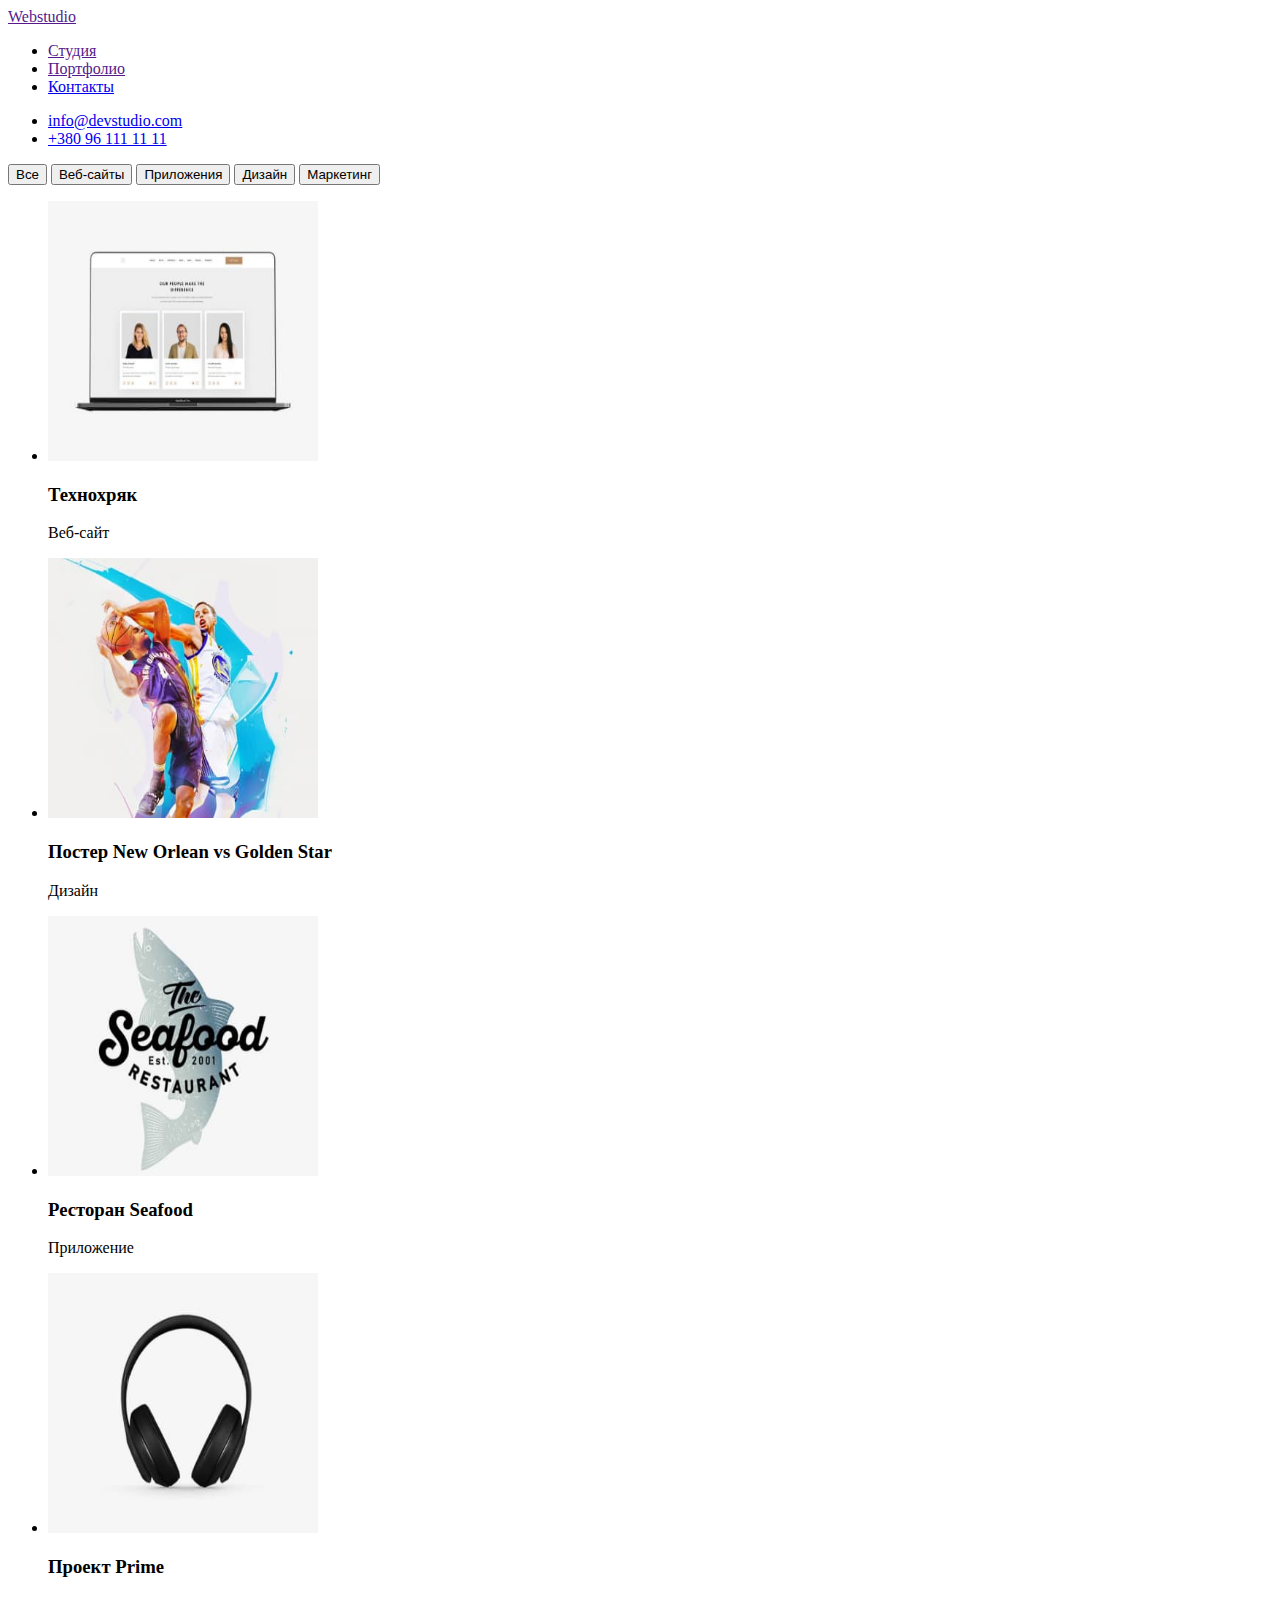
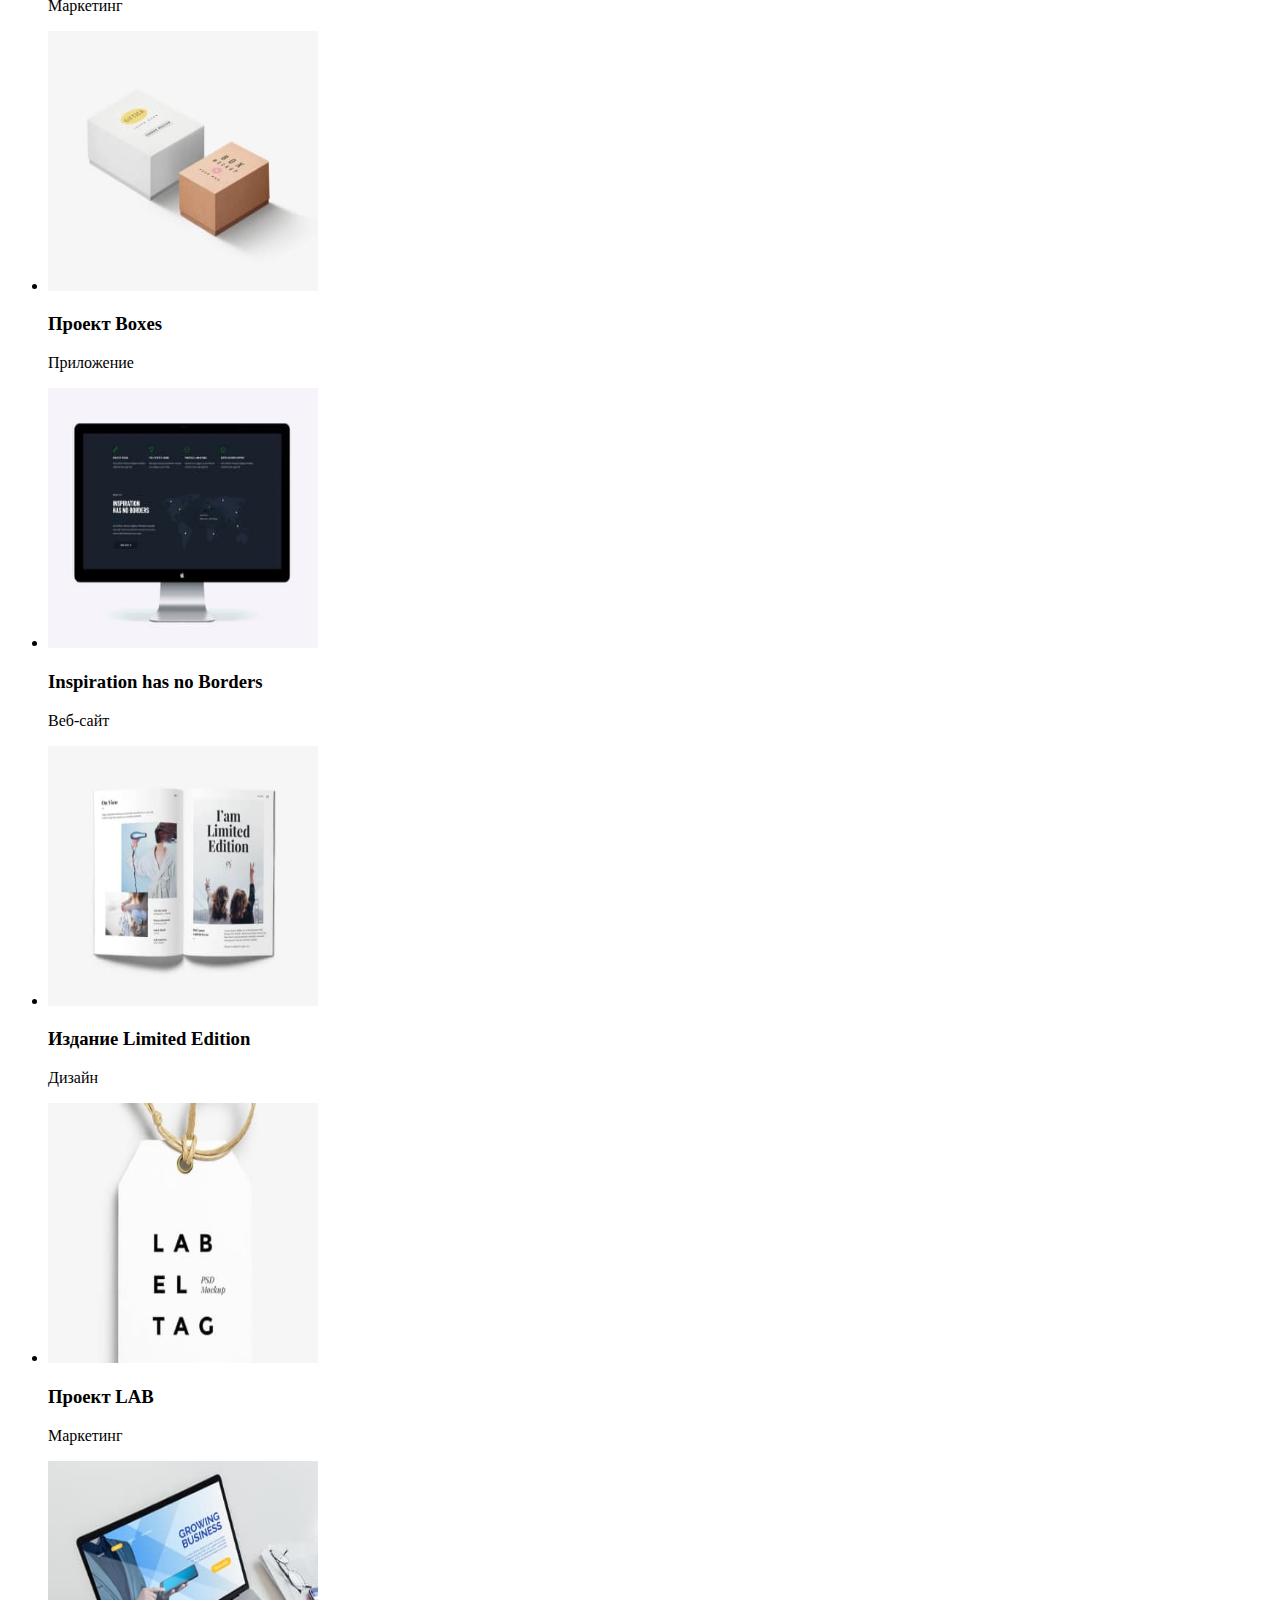
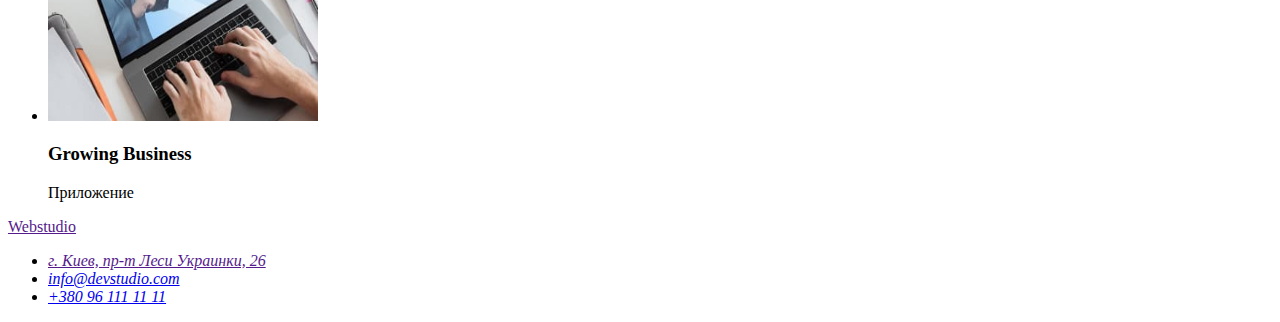
==== portfolio.html @ 8a680e1c "added portfolio sheet and link to it  in index.htmlin" ====
<!DOCTYPE html>
<html lang="ru">

<head>
    <meta charset="UTF-8">
    <meta http-equiv="X-UA-Compatible" content="IE=edge">
    <meta name="viewport" content="width=device-width, initial-scale=1.0">
    <title>goit-markup-hw-02</title>
</head>

<body>
    <header>
        <nav>
            <a href="">Webstudio</a>
            <ul>
            <li><a href="">Студия</a></li>
            <li><a href="">Портфолио</a></li>
            <li><a href="#contacts">Контакты</a></li>
        </ul>
        </nav>
        <ul>
        <li><a href="mailto:info@devstudio.com">info@devstudio.com</a></li>
        <li><a href="tel:+380961111111">+380 96 111 11 11</a></li>
        </ul>
    </header>
    <main>
        <!--main-buttons-->
            <button type="button">Все</button>
            <button type="button">Веб-сайты</button>
            <button type="button">Приложения</button>
            <button type="button">Дизайн</button>
            <button type="button">Маркетинг</button>
            <section>
            <ul>
                <li>
                <img width="270" height="260" src="./images/tehnocrack.jpg" alt="Product Designer">
                <h3>Технохряк</h3>
                <p>Веб-сайт</p>
                </li>
                <li>
                <img width="270" height="260" src="./images/New-Orlean-vs-Golden-Star.jpg" alt="Frontend Developer">
                <h3>Постер New Orlean vs Golden Star</h3>
                <p>Дизайн</p>
                </li>
                <li>
                <img width="270" height="260" src="./images/restaurant-seafood.jpg" alt="Marketing worker">
                <h3>Ресторан Seafood</h3>
                <p>Приложение</p>
                </li>
                <li>
                <img width="270" height="260" src="./images/project-prime.jpg" alt="UI Designer worker">
                <h3>Проект Prime</h3>
                <p>Маркетинг</p>
                </li>
                <li>
                    <img width="270" height="260" src="./images/project-boxes.jpg" alt="UI Designer worker">
                    <h3>Проект Boxes</h3>
                    <p>Приложение</p>
                </li>
                <li>
                    <img width="270" height="260" src="./images/inspirations-has-no-borders.jpg" alt="UI Designer worker">
                    <h3>Inspiration has no Borders</h3>
                    <p>Веб-сайт</p>
                    </li>
                    <li>
                        <img width="270" height="260" src="./images/limited-edition.jpg" alt="UI Designer worker">
                        <h3>Издание Limited Edition</h3>
                        <p>Дизайн</p>
                    </li>
                    <li>
                        <img width="270" height="260" src="./images/project-lab.jpg" alt="UI Designer worker">
                        <h3>Проект LAB</h3>
                        <p>Маркетинг</p>
                    </li>
                    <li>
                        <img width="270" height="260" src="./images/growing-business.jpg" alt="UI Designer worker">
                        <h3>Growing Business</h3>
                        <p>Приложение</p>
                    </li>
            </ul>
        </section>
    </main>
    <footer>
        <a href="">Webstudio</a>
        <address>
        <ul>
            <li><a href="">г. Киев, пр-т Леси Украинки, 26</a></li>
            <li><a href="mailto:info@devstudio.com">info@devstudio.com</a></li>
            <li><a href="tel:+380961111111">+380 96 111 11 11</a></li>
        </ul>
    </address>
    </footer>
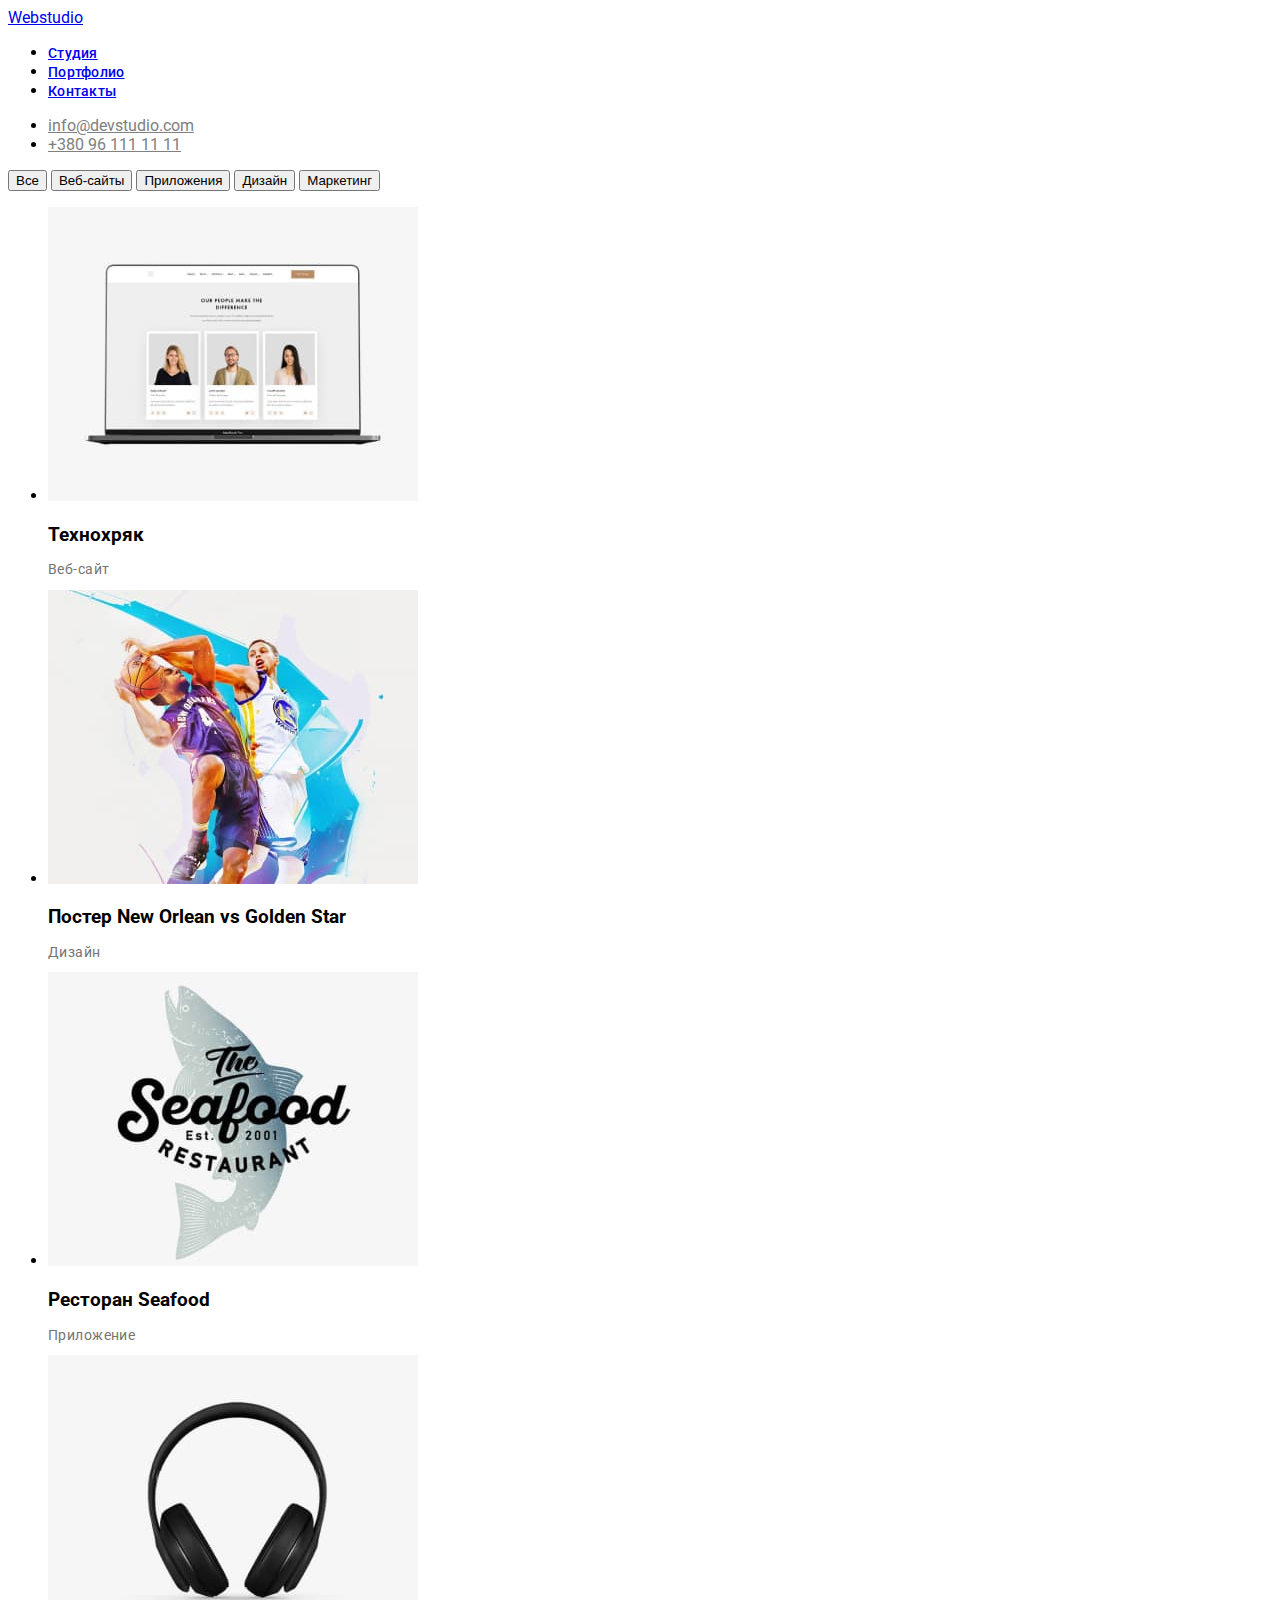
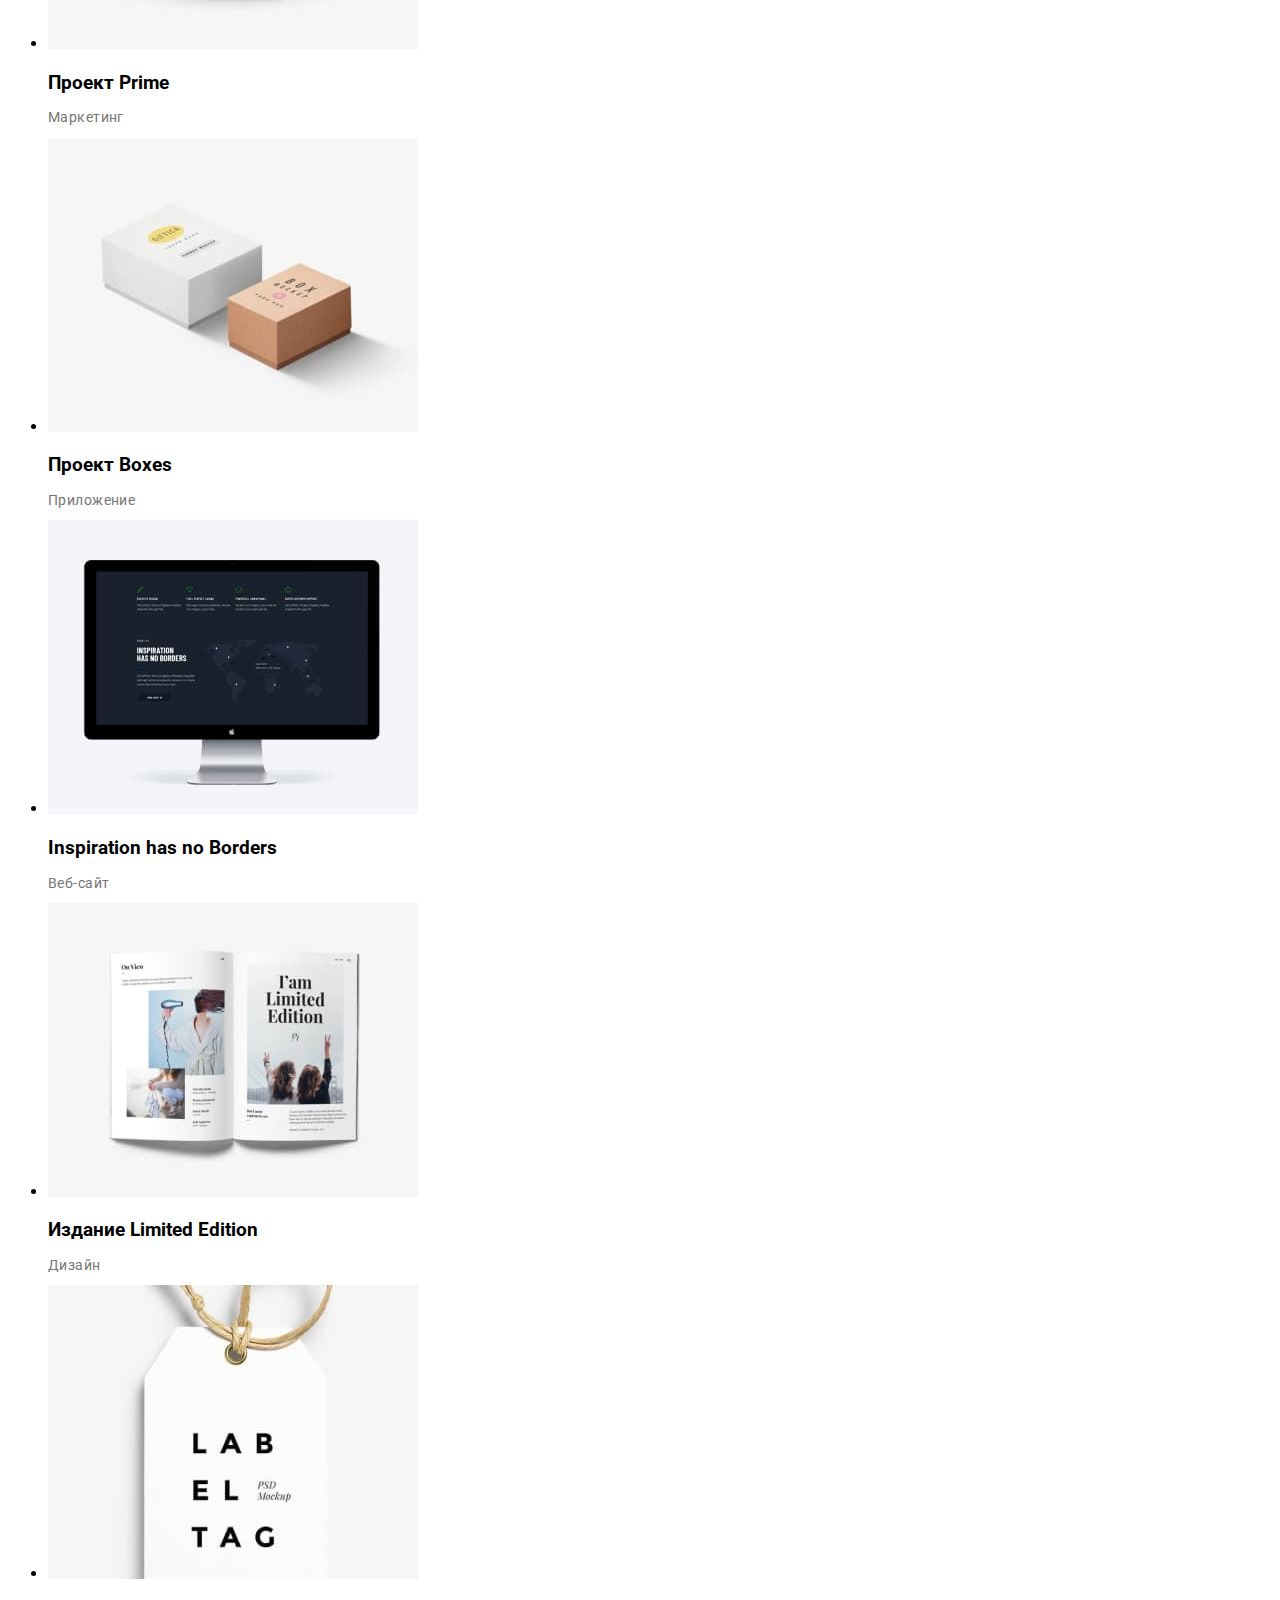
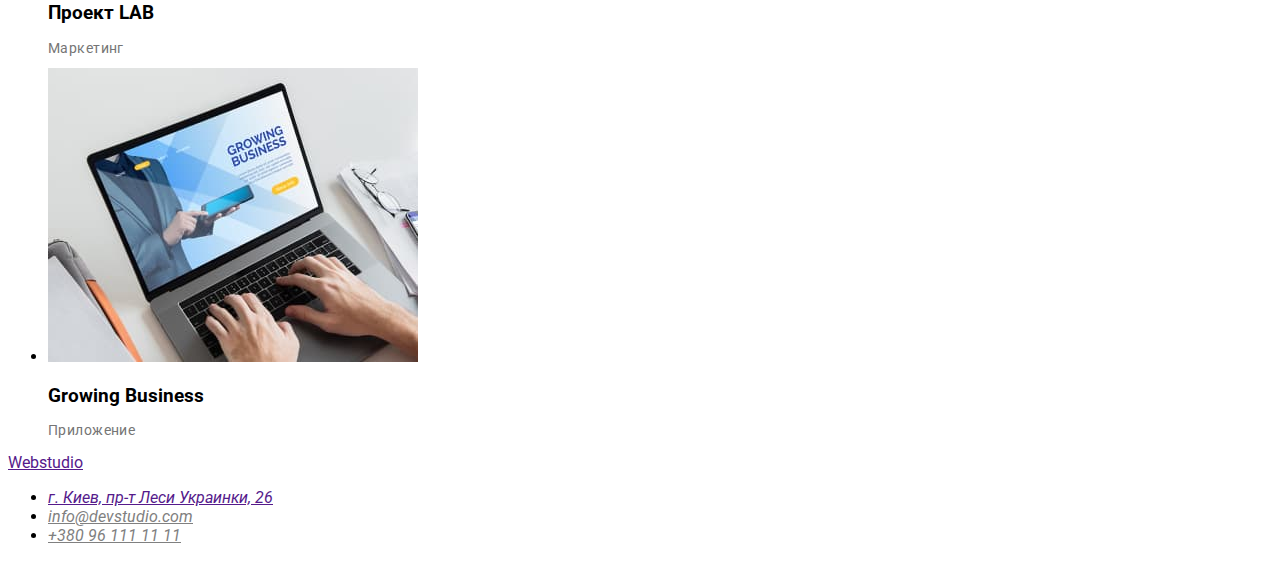
==== commit 59d53fe1: "Finished work" ====
--- a/portfolio.html
+++ b/portfolio.html
@@ -6,74 +6,78 @@
     <meta http-equiv="X-UA-Compatible" content="IE=edge">
     <meta name="viewport" content="width=device-width, initial-scale=1.0">
     <title>goit-markup-hw-02</title>
+    <link rel="stylesheet" href="./css/styles.css">
+    <link rel="preconnect" href="https://fonts.googleapis.com">
+    <link rel="preconnect" href="https://fonts.gstatic.com" crossorigin>
+    <link href="https://fonts.googleapis.com/css2?family=Raleway:wght@700&family=Roboto:wght@400;500;700;900&display=swap" rel="stylesheet">
 </head>
 
 <body>
-    <header>
-        <nav>
-            <a href="">Webstudio</a>
+    <header class="header">
+        <nav class="menu-nav">
+            <a href="index.html" class="buttons-links" >Webstudio</a>
             <ul>
-            <li><a href="">Студия</a></li>
-            <li><a href="">Портфолио</a></li>
-            <li><a href="#contacts">Контакты</a></li>
-        </ul>
+            <li ><a href="index.html" class="buttons-links head-buttons"   >Студия</a></li>
+            <li ><a href="portfolio.html" class="buttons-links head-buttons" >Портфолио</a></li>
+            <li ><a href="#contacts" class="buttons-links head-buttons" >Контакты</a></li>
+            </ul>
         </nav>
         <ul>
-        <li><a href="mailto:info@devstudio.com">info@devstudio.com</a></li>
-        <li><a href="tel:+380961111111">+380 96 111 11 11</a></li>
+        <li><a href="mailto:info@devstudio.com" class="buttons-links contacts" >info@devstudio.com</a></li>
+        <li><a href="tel:+380961111111" class="buttons-links contacts">+380 96 111 11 11</a></li>
         </ul>
     </header>
     <main>
         <!--main-buttons-->
-            <button type="button">Все</button>
-            <button type="button">Веб-сайты</button>
-            <button type="button">Приложения</button>
-            <button type="button">Дизайн</button>
-            <button type="button">Маркетинг</button>
+            <button type="button" class="buttons-links">Все</button>
+            <button type="button" class="buttons-links">Веб-сайты</button>
+            <button type="button" class="buttons-links">Приложения</button>
+            <button type="button" class="buttons-links">Дизайн</button>
+            <button type="button" class="buttons-links">Маркетинг</button>
             <section>
             <ul>
                 <li>
-                <img width="270" height="260" src="./images/tehnocrack.jpg" alt="Product Designer">
+                <img width="370" height="294" src="./images/tehnocrack.jpg" alt="Product Designer">
                 <h3>Технохряк</h3>
                 <p>Веб-сайт</p>
                 </li>
                 <li>
-                <img width="270" height="260" src="./images/New-Orlean-vs-Golden-Star.jpg" alt="Frontend Developer">
+                <img width="370" height="294" src="./images/New-Orlean-vs-Golden-Star.jpg" alt="Frontend Developer">
                 <h3>Постер New Orlean vs Golden Star</h3>
                 <p>Дизайн</p>
                 </li>
                 <li>
-                <img width="270" height="260" src="./images/restaurant-seafood.jpg" alt="Marketing worker">
+                <img width="370" height="294" src="./images/restaurant-seafood.jpg" alt="Marketing worker">
                 <h3>Ресторан Seafood</h3>
                 <p>Приложение</p>
                 </li>
                 <li>
-                <img width="270" height="260" src="./images/project-prime.jpg" alt="UI Designer worker">
+                <img width="370" height="294" src="./images/project-prime.jpg" alt="UI Designer worker">
                 <h3>Проект Prime</h3>
                 <p>Маркетинг</p>
                 </li>
                 <li>
-                    <img width="270" height="260" src="./images/project-boxes.jpg" alt="UI Designer worker">
+                    <img width="370" height="294" src="./images/project-boxes.jpg" alt="UI Designer worker">
                     <h3>Проект Boxes</h3>
                     <p>Приложение</p>
                 </li>
                 <li>
-                    <img width="270" height="260" src="./images/inspirations-has-no-borders.jpg" alt="UI Designer worker">
+                    <img width="370" height="294" src="./images/inspirations-has-no-borders.jpg" alt="UI Designer worker">
                     <h3>Inspiration has no Borders</h3>
                     <p>Веб-сайт</p>
                     </li>
                     <li>
-                        <img width="270" height="260" src="./images/limited-edition.jpg" alt="UI Designer worker">
+                        <img width="370" height="294" src="./images/limited-edition.jpg" alt="UI Designer worker">
                         <h3>Издание Limited Edition</h3>
                         <p>Дизайн</p>
                     </li>
                     <li>
-                        <img width="270" height="260" src="./images/project-lab.jpg" alt="UI Designer worker">
+                        <img width="370" height="294" src="./images/project-lab.jpg" alt="UI Designer worker">
                         <h3>Проект LAB</h3>
                         <p>Маркетинг</p>
                     </li>
                     <li>
-                        <img width="270" height="260" src="./images/growing-business.jpg" alt="UI Designer worker">
+                        <img width="370" height="294" src="./images/growing-business.jpg" alt="UI Designer worker">
                         <h3>Growing Business</h3>
                         <p>Приложение</p>
                     </li>
@@ -81,12 +85,12 @@
         </section>
     </main>
     <footer>
-        <a href="">Webstudio</a>
+        <a href="" class="buttons-links" >Webstudio</a>
         <address>
         <ul>
-            <li><a href="">г. Киев, пр-т Леси Украинки, 26</a></li>
-            <li><a href="mailto:info@devstudio.com">info@devstudio.com</a></li>
-            <li><a href="tel:+380961111111">+380 96 111 11 11</a></li>
+            <li><a href="" class="buttons-links" >г. Киев, пр-т Леси Украинки, 26</a></li>
+            <li><a href="mailto:info@devstudio.com" class="buttons-links contacts" >info@devstudio.com</a></li>
+            <li><a href="tel:+380961111111" class="buttons-links contacts" >+380 96 111 11 11</a></li>
         </ul>
     </address>
     </footer>--- a/css/styles.css
+++ b/css/styles.css
@@ -0,0 +1,52 @@
+body {
+    font-family: 'roboto', 'Raleway', sans-serif;
+    background-color: #fff;
+    color: #000;
+}
+
+.buttons-links:hover,
+.buttons-links:focus{
+    color: #2196F3;
+    cursor: pointer;
+}
+
+.head-buttons {
+    font-weight: 500;
+font-size: 14px;
+line-height: 0.8;
+letter-spacing: 0.02em;
+}
+
+.main-button{
+    background-color: #2F303A;
+}
+
+.affective-business {
+    color: #fff;
+}
+
+.zagolovok {
+    font-weight: 700;
+font-size: 36px;
+line-height: 0.8;
+letter-spacing: 0.03em;
+}
+
+.mini-zagolovok{
+    font-weight: 700;
+font-size: 14px;
+line-height: 0.8;
+letter-spacing: 0.03em;
+}
+
+p {
+    font-weight: 400;
+font-size: 14px;
+line-height: 0.8;
+letter-spacing: 0.03em;
+color: #757575;
+}
+
+.contacts {
+    color: grey;
+}
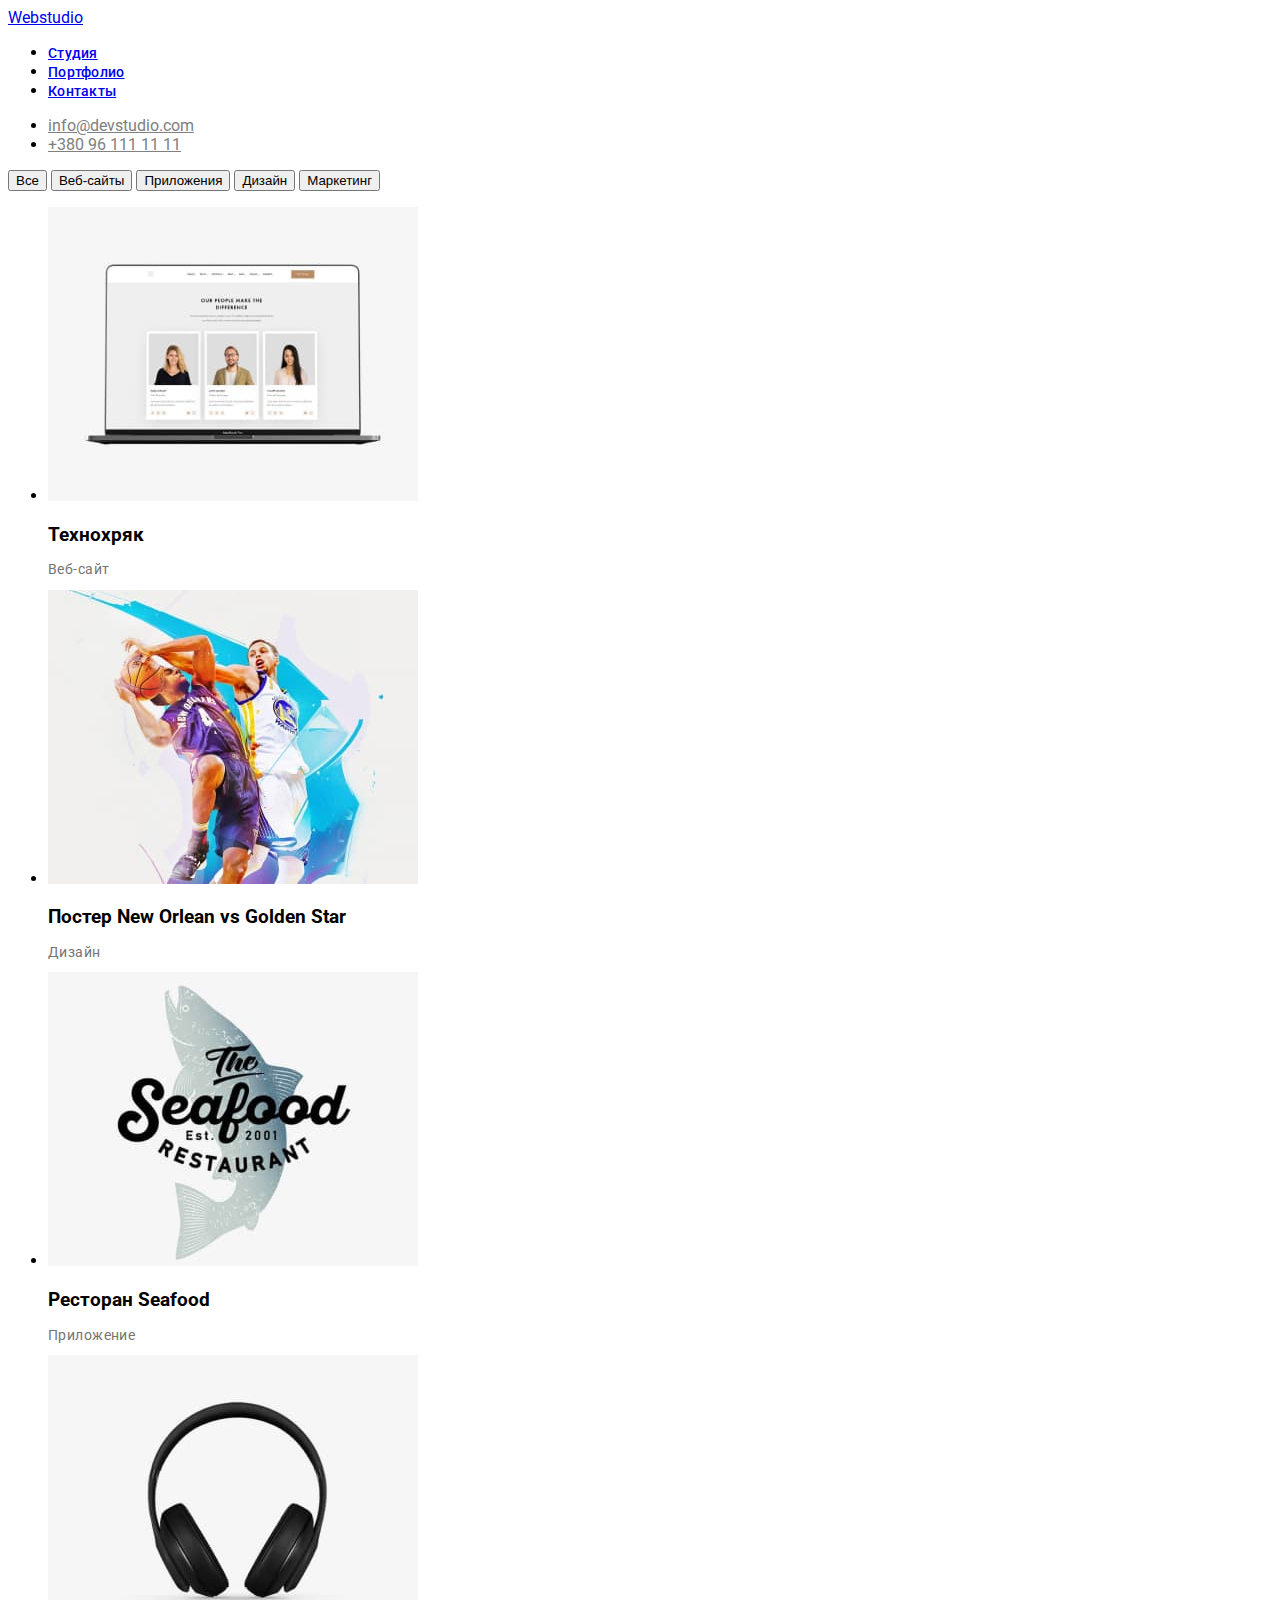
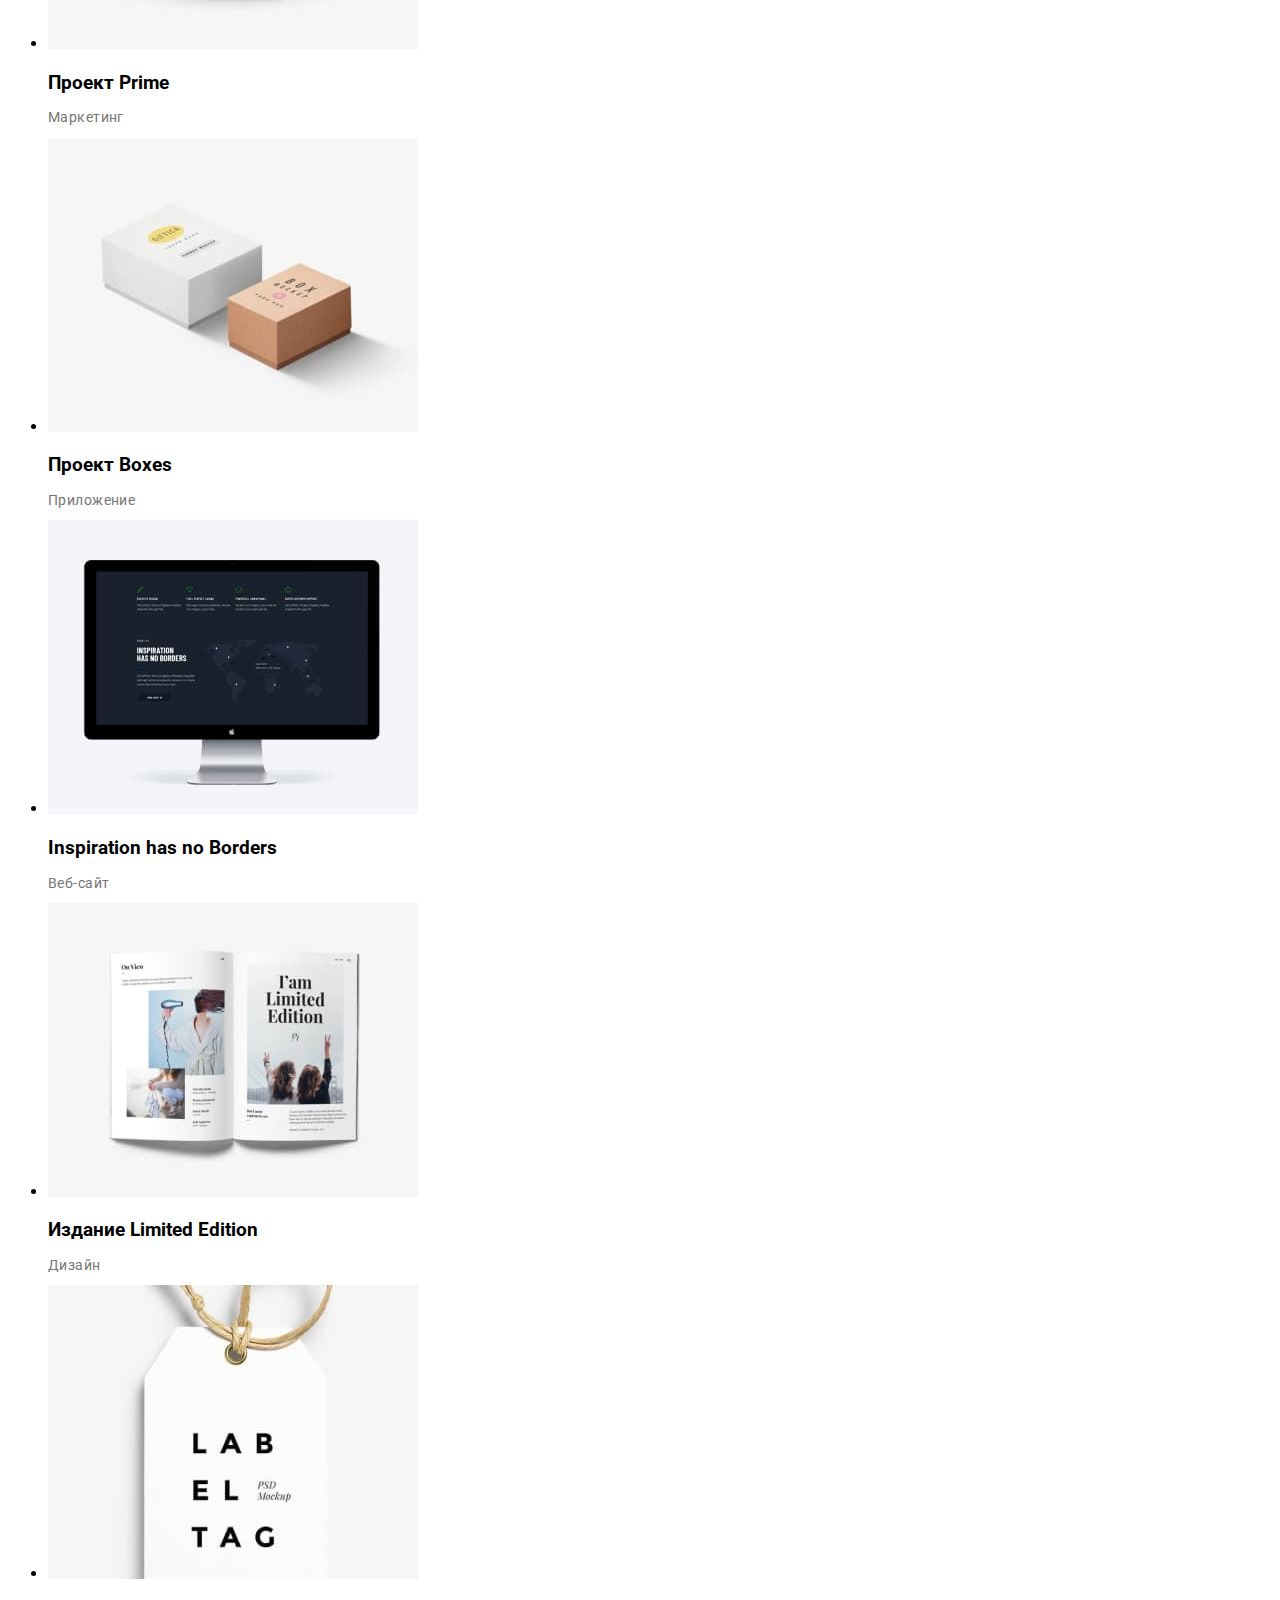
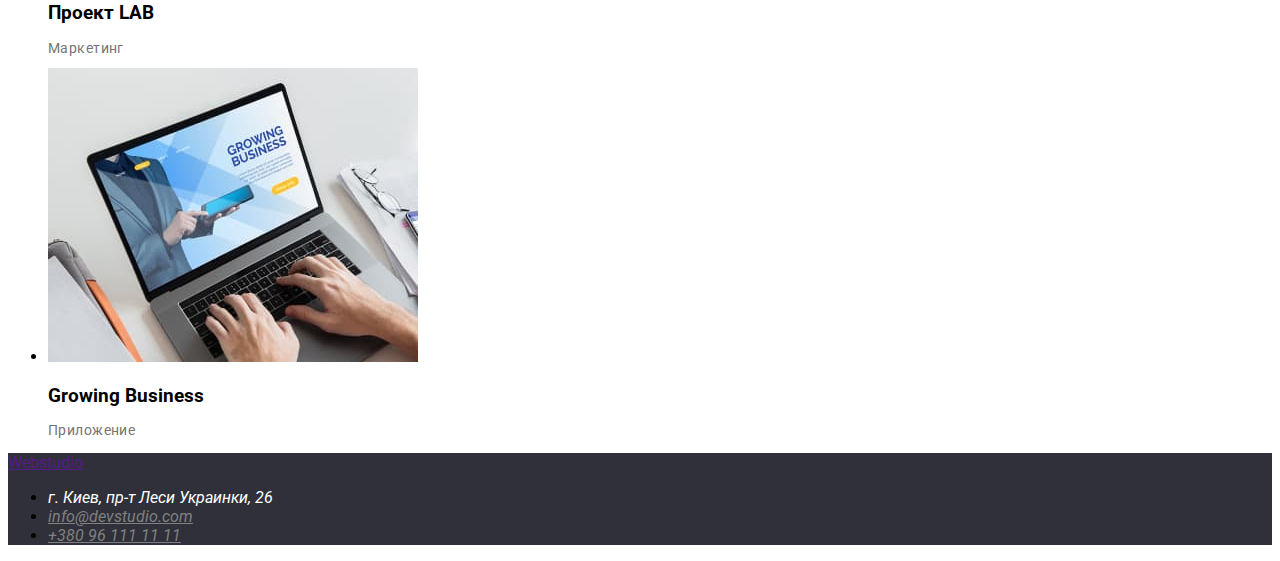
==== commit 0d1c3b72: "Fixes adresses" ====
--- a/portfolio.html
+++ b/portfolio.html
@@ -84,11 +84,11 @@
             </ul>
         </section>
     </main>
-    <footer>
+    <footer class="footer">
         <a href="" class="buttons-links" >Webstudio</a>
         <address>
         <ul>
-            <li><a href="" class="buttons-links" >г. Киев, пр-т Леси Украинки, 26</a></li>
+            <li><address style="color: white"> г. Киев, пр-т Леси Украинки, 26 </address></li>
             <li><a href="mailto:info@devstudio.com" class="buttons-links contacts" >info@devstudio.com</a></li>
             <li><a href="tel:+380961111111" class="buttons-links contacts" >+380 96 111 11 11</a></li>
         </ul>
--- a/css/styles.css
+++ b/css/styles.css
@@ -50,3 +50,7 @@
 .contacts {
     color: grey;
 }
+
+.footer {
+    background-color: #2F303A;
+}
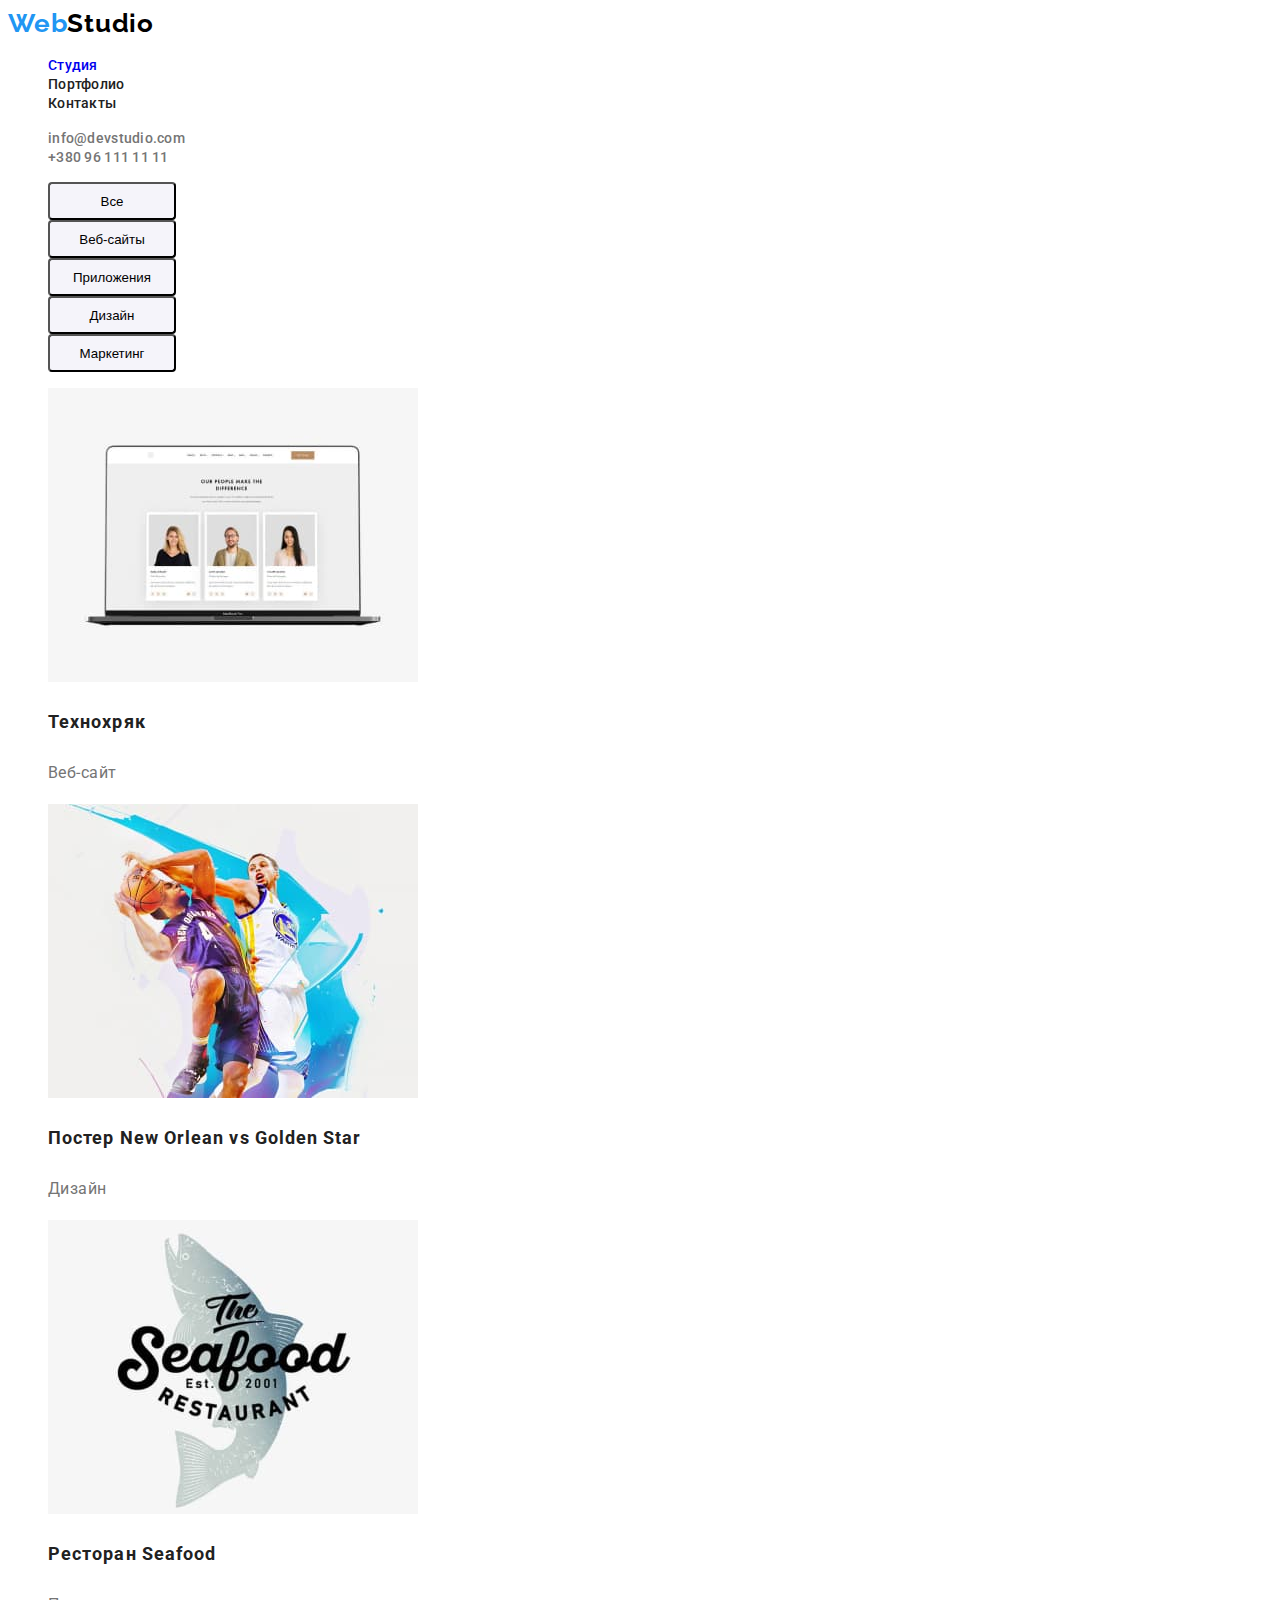
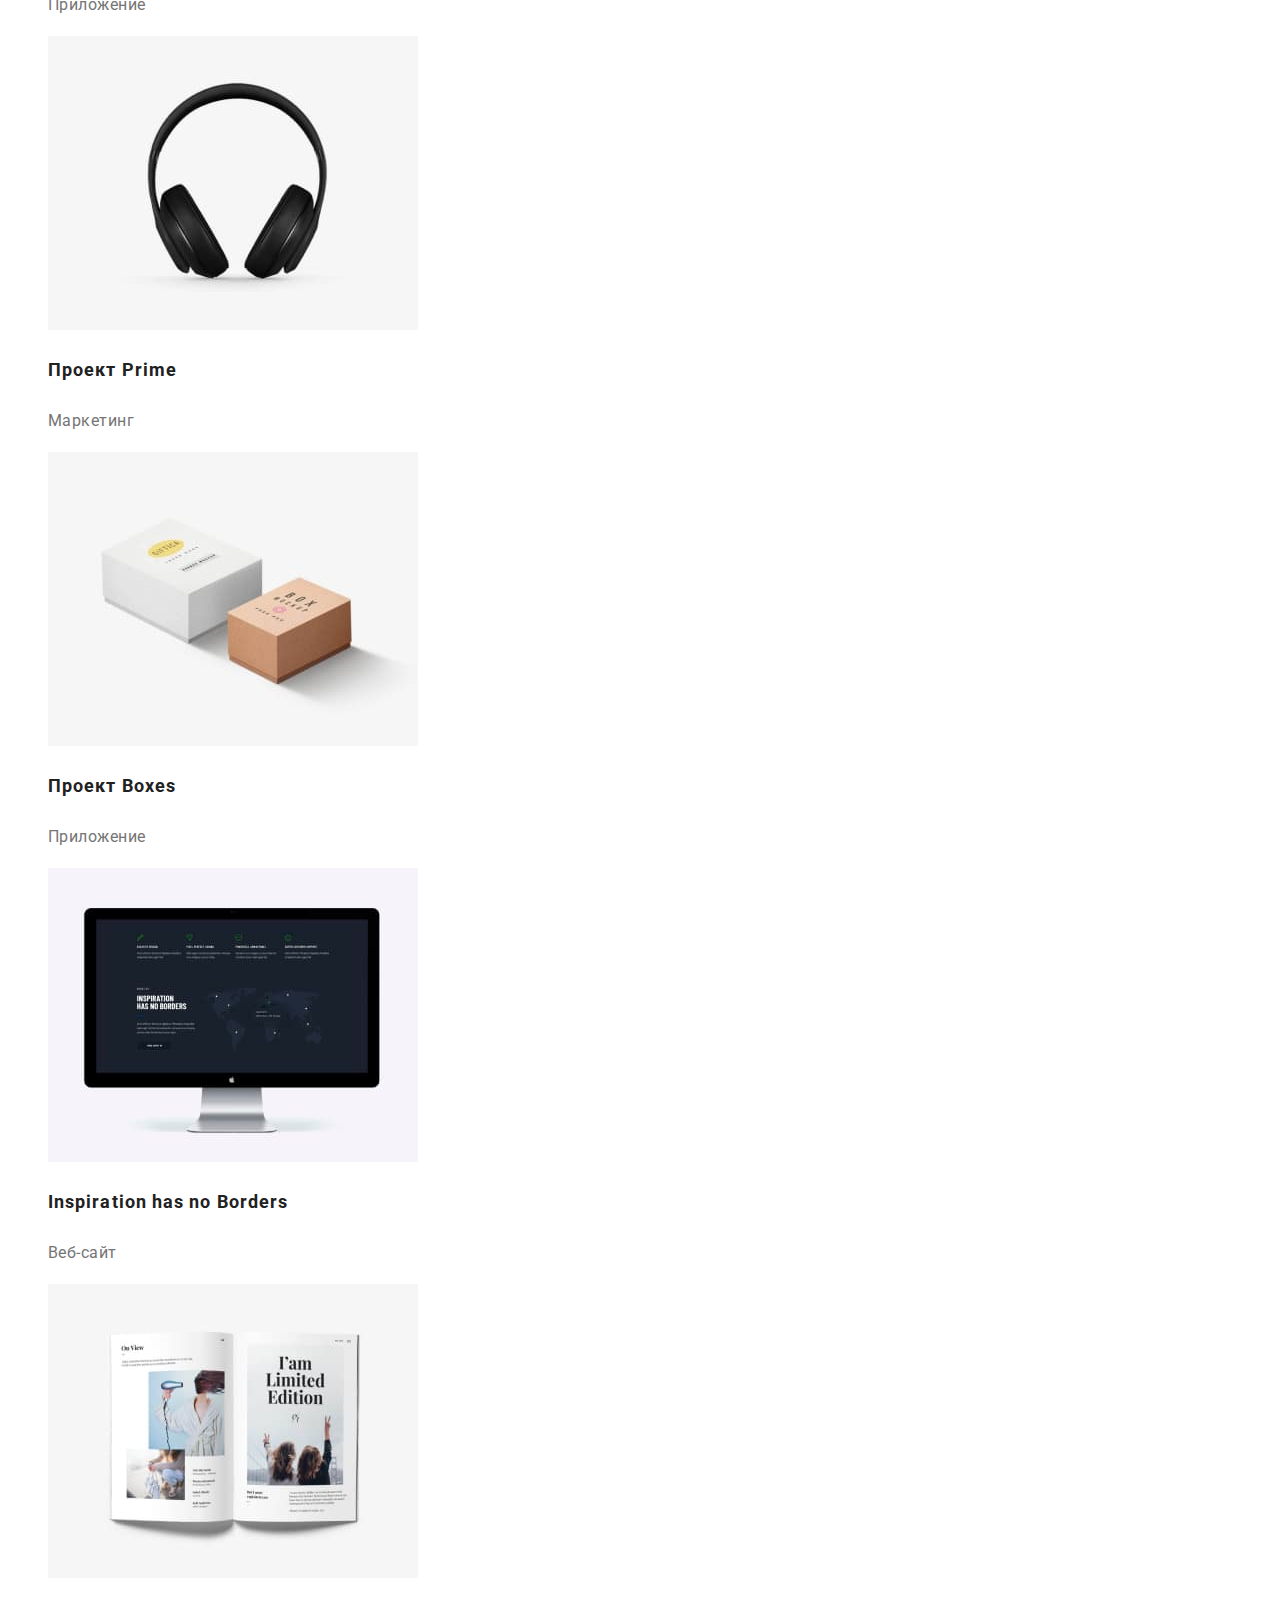
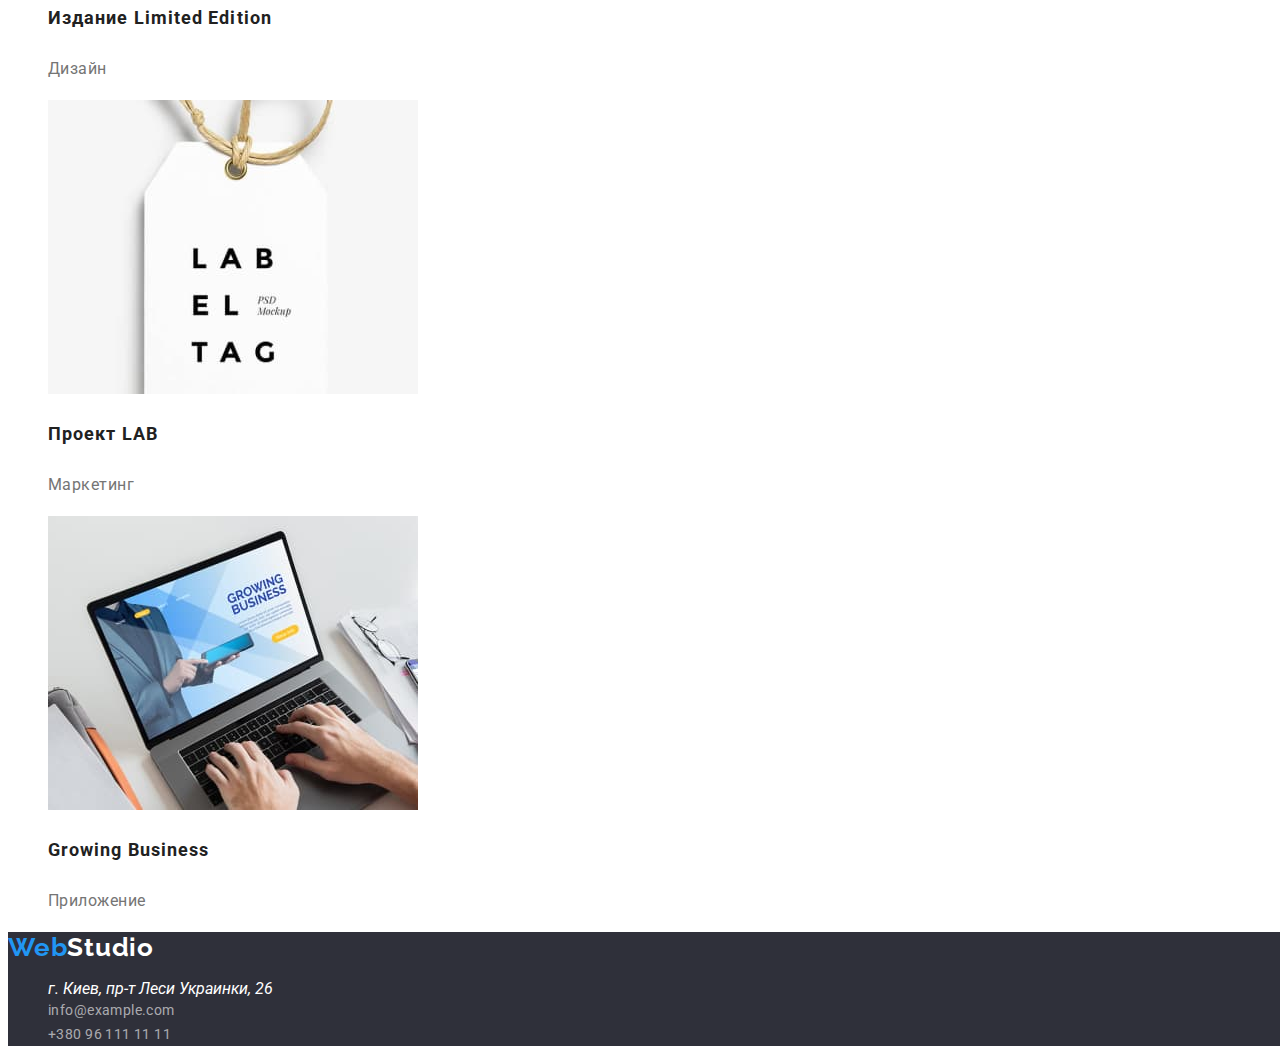
==== commit a67a9cf5: "fix after mentor comments" ====
--- a/portfolio.html
+++ b/portfolio.html
@@ -14,83 +14,88 @@
 
 <body>
     <header class="header">
-        <nav class="menu-nav">
-            <a href="index.html" class="buttons-links" >Webstudio</a>
-            <ul>
-            <li ><a href="index.html" class="buttons-links head-buttons"   >Студия</a></li>
-            <li ><a href="portfolio.html" class="buttons-links head-buttons" >Портфолио</a></li>
-            <li ><a href="#contacts" class="buttons-links head-buttons" >Контакты</a></li>
+        <nav class="nav-menu">
+            <a href="index.html" class="header-logo" >Web<span class="logo-studio">Studio</span></a>
+            <ul class="menu-list">
+            <li ><a href="index.html" class="head-studia buttons-links-top">Студия</a></li>
+            <li ><a href="portfolio.html" class="head-portfolio buttons-links-top">Портфолио</a></li>
+            <li ><a href="#contacts" class="head-contacts buttons-links-top" >Контакты</a></li>
             </ul>
         </nav>
         <ul>
-        <li><a href="mailto:info@devstudio.com" class="buttons-links contacts" >info@devstudio.com</a></li>
-        <li><a href="tel:+380961111111" class="buttons-links contacts">+380 96 111 11 11</a></li>
+        <li><a href="mailto:info@devstudio.com" class="head-mail buttons-links-top" >info@devstudio.com</a></li>
+        <li><a href="tel:+380961111111" class="head-number buttons-links-top">+380 96 111 11 11</a></li>
         </ul>
     </header>
     <main>
         <!--main-buttons-->
-            <button type="button" class="buttons-links">Все</button>
-            <button type="button" class="buttons-links">Веб-сайты</button>
-            <button type="button" class="buttons-links">Приложения</button>
-            <button type="button" class="buttons-links">Дизайн</button>
-            <button type="button" class="buttons-links">Маркетинг</button>
-            <section>
+        <section>
+        <ul>
+            <li><button type="button" class="buttons-links-portfolio">Все</button></li>
+            <li><button type="button" class="buttons-links-portfolio">Веб-сайты</button></li>
+            <li><button type="button" class="buttons-links-portfolio">Приложения</button></li>
+            <li><button type="button" class="buttons-links-portfolio">Дизайн</button></li>
+            <li><button type="button" class="buttons-links-portfolio">Маркетинг</button></li>
+            </ul>
             <ul>
                 <li>
                 <img width="370" height="294" src="./images/tehnocrack.jpg" alt="Product Designer">
-                <h3>Технохряк</h3>
-                <p>Веб-сайт</p>
+                <h3 class="photo-name">Технохряк</h3>
+                <p class="photo-desc">Веб-сайт</p>
                 </li>
                 <li>
                 <img width="370" height="294" src="./images/New-Orlean-vs-Golden-Star.jpg" alt="Frontend Developer">
-                <h3>Постер New Orlean vs Golden Star</h3>
-                <p>Дизайн</p>
+                <h3 class="photo-name">Постер New Orlean vs Golden Star</h3>
+                <p class="photo-desc">Дизайн</p>
                 </li>
                 <li>
                 <img width="370" height="294" src="./images/restaurant-seafood.jpg" alt="Marketing worker">
-                <h3>Ресторан Seafood</h3>
-                <p>Приложение</p>
+                <h3 class="photo-name">Ресторан Seafood</h3>
+                <p class="photo-desc">Приложение</p>
                 </li>
                 <li>
                 <img width="370" height="294" src="./images/project-prime.jpg" alt="UI Designer worker">
-                <h3>Проект Prime</h3>
-                <p>Маркетинг</p>
+                <h3 class="photo-name">Проект Prime</h3>
+                <p class="photo-desc">Маркетинг</p>
                 </li>
                 <li>
                     <img width="370" height="294" src="./images/project-boxes.jpg" alt="UI Designer worker">
-                    <h3>Проект Boxes</h3>
-                    <p>Приложение</p>
+                    <h3 class="photo-name">Проект Boxes</h3>
+                    <p class="photo-desc">Приложение</p>
                 </li>
                 <li>
                     <img width="370" height="294" src="./images/inspirations-has-no-borders.jpg" alt="UI Designer worker">
-                    <h3>Inspiration has no Borders</h3>
-                    <p>Веб-сайт</p>
+                    <h3 class="photo-name">Inspiration has no Borders</h3>
+                    <p class="photo-desc">Веб-сайт</p>
                     </li>
                     <li>
                         <img width="370" height="294" src="./images/limited-edition.jpg" alt="UI Designer worker">
-                        <h3>Издание Limited Edition</h3>
-                        <p>Дизайн</p>
+                        <h3 class="photo-name">Издание Limited Edition</h3>
+                        <p class="photo-desc">Дизайн</p>
                     </li>
                     <li>
                         <img width="370" height="294" src="./images/project-lab.jpg" alt="UI Designer worker">
-                        <h3>Проект LAB</h3>
-                        <p>Маркетинг</p>
+                        <h3 class="photo-name">Проект LAB</h3>
+                        <p class="photo-desc">Маркетинг</p>
                     </li>
                     <li>
                         <img width="370" height="294" src="./images/growing-business.jpg" alt="UI Designer worker">
-                        <h3>Growing Business</h3>
-                        <p>Приложение</p>
+                        <h3 class="photo-name">Growing Business</h3>
+                        <p class="photo-desc">Приложение</p>
                     </li>
             </ul>
         </section>
     </main>
     <footer class="footer">
-        <a href="" class="buttons-links" >Webstudio</a>
+        <a href="index.html" class="header-logo" >Web<span class="logo-studio-footer">Studio</span></a>
         <address>
         <ul>
-            <li><address style="color: white"> г. Киев, пр-т Леси Украинки, 26 </address></li>
-            <li><a href="mailto:info@devstudio.com" class="buttons-links contacts" >info@devstudio.com</a></li>
-            <li><a href="tel:+380961111111" class="buttons-links contacts" >+380 96 111 11 11</a></li>
+            <li> <a href="/" class="adress"> г. Киев, пр-т Леси Украинки, 26 </a></li>
+            <li><a href="mailto:info@example.com" class="buttons-links-footer" >info@example.com</a></li>
+            <li><a href="tel:+380961111111" class="buttons-links-footer" >+380 96 111 11 11</a></li>
         </ul>
     </address>
-    </footer>+    </footer>
+</body>
+
+</html>--- a/css/styles.css
+++ b/css/styles.css
@@ -1,56 +1,273 @@
 body {
     font-family: 'roboto', 'Raleway', sans-serif;
-    background-color: #fff;
-    color: #000;
-}
-
-.buttons-links:hover,
-.buttons-links:focus{
+    position: relative;
+    width: 1600px;
+    height: 2349px;
+    background: #FFFFFF;
+}
+
+.header-logo {
+    font-family: 'Raleway';
+font-style: normal;
+font-weight: 700;
+font-size: 26px;
+line-height: 31px;
+letter-spacing: 0.03em;
+color:#2196F3;
+text-decoration: none;
+}
+
+li {
+    list-style-type: none;
+}
+
+a{
+    text-decoration: none;
+}
+
+.buttons-links-top{
+    font-family: 'Roboto';
+    font-style: normal;
+    font-weight: 500;
+    font-size: 14px;
+    line-height: 16px;
+    letter-spacing: 0.02em;
+}
+
+.buttons-links-top:hover,
+.buttons-links-top:focus{
     color: #2196F3;
     cursor: pointer;
 }
 
+.head-studia{
+    width: 49px;
+height: 16px;
+left: 453px;
+top: 32px;
+font-family: 'Roboto';
+font-style: normal;
+font-weight: 500;
+font-size: 14px;
+line-height: 16px;
+letter-spacing: 0.02em;
+}
+
+.head-portfolio{
+    width: 76px;
+    height: 16px;
+    left: 552px;
+    top: 32px;
+    
+    font-family: 'Roboto';
+    font-style: normal;
+    font-weight: 500;
+    font-size: 14px;
+    line-height: 16px;
+    letter-spacing: 0.02em;
+    
+    color: #212121;
+}
+
+.head-contacts{
+    width: 68px;
+    height: 16px;
+    left: 679px;
+    top: 32px;
+    
+    font-family: 'Roboto';
+    font-style: normal;
+    font-weight: 500;
+    font-size: 14px;
+    line-height: 16px;
+    letter-spacing: 0.02em;
+    
+    color: #212121;
+}
+
+.head-mail{
+    color: #757575;
+}
+
+.head-number{
+    color: #757575;
+}
+
 .head-buttons {
-    font-weight: 500;
+    font-family: 'Roboto';
+    font-style: normal;
+    font-weight: 500;
+    font-size: 14px;
+    line-height: 16px;
+    letter-spacing: 0.02em;
+    color: #212121;
+}
+
+.logo-studio {
+    font-weight: 700;
+font-size: 26px;
+line-height: 31px;
+letter-spacing: 0.03em;
+color: #000;
+}
+
+.affective-business{
+    font-family: 'Roboto';
+font-style: normal;
+font-weight: 900;
+font-size: 44px;
+line-height: 60px;
+letter-spacing: 0.06em;
+text-transform: uppercase;
+color: #000;
+}
+
+.order-service{
+width: 200px;
+height: 50px;
+left: 700px;
+top: 430px;
+background: #2196F3;
+box-shadow: 0px 4px 4px rgba(0, 0, 0, 0.15);
+border-radius: 4px;
+}
+
+.order-button{
+    font-family: 'Roboto';
+    font-style: normal;
+    font-weight: 700;
+    font-size: 16px;
+    line-height: 30px;
+    align-items: center;
+    text-align: center;
+    letter-spacing: 0.06em;
+    color: #fff;
+}
+
+.order-button:hover{
+    color: #000;
+    cursor: pointer;    
+}
+
+.people-list{
+    font-family: 'Roboto';
+    font-style: normal;
+    font-weight: 500;
+    font-size: 16px;
+    line-height: 19px;
+    letter-spacing: 0.03em;
+    color: #212121;
+}
+
+.top-desc {
+    font-family: 'Roboto';
+font-style: normal;
+font-weight: 400;
 font-size: 14px;
-line-height: 0.8;
-letter-spacing: 0.02em;
-}
-
-.main-button{
+line-height: 24px;
+letter-spacing: 0.03em;
+color: #757575;
+}
+
+.what-we-do{
+    font-family: 'Roboto';
+font-style: normal;
+font-weight: 700;
+font-size: 36px;
+line-height: 42px;
+letter-spacing: 0.03em;
+color: #212121;
+}
+
+.our-team{
+    font-family: 'Roboto';
+font-style: normal;
+font-weight: 700;
+font-size: 36px;
+line-height: 42px;
+letter-spacing: 0.03em;
+color: #212121;
+}
+
+.people-desc{
+    font-family: 'Roboto';
+font-style: normal;
+font-weight: 400;
+font-size: 16px;
+line-height: 19px;
+letter-spacing: 0.03em;
+color: #757575;
+}
+
+.footer {
     background-color: #2F303A;
 }
 
-.affective-business {
-    color: #fff;
-}
-
-.zagolovok {
-    font-weight: 700;
-font-size: 36px;
-line-height: 0.8;
-letter-spacing: 0.03em;
-}
-
-.mini-zagolovok{
-    font-weight: 700;
-font-size: 14px;
-line-height: 0.8;
-letter-spacing: 0.03em;
-}
-
-p {
-    font-weight: 400;
-font-size: 14px;
-line-height: 0.8;
-letter-spacing: 0.03em;
-color: #757575;
+.adress{
+    color: #FFFFFF;
+}
+
+.adress:hover,
+.adress:focus {
+    color: #2196F3;
+    cursor: pointer;
+}
+
+.logo-studio-footer{
+    color: #fff;  
 }
 
 .contacts {
     color: grey;
 }
 
-.footer {
-    background-color: #2F303A;
-}
+.buttons-links-footer{
+    font-family: 'Roboto';
+font-style: normal;
+font-weight: 400;
+font-size: 14px;
+line-height: 24px;
+letter-spacing: 0.03em;
+color: rgba(255, 255, 255, 0.6);
+}
+
+.buttons-links-footer:hover{
+    color: #2196F3;
+    cursor: pointer;    
+}
+
+/* PORTOFLIO PAGE */
+
+.buttons-links-portfolio{
+    background: #F5F4FA;
+    border-radius: 4px;
+    width: 128px;
+    height: 38px;
+}
+
+.buttons-links-portfolio:hover{
+    background: #2196F3;
+    color: #fff;
+    box-shadow: 0px 3px 1px rgba(0, 0, 0, 0.1), 0px 1px 2px rgba(0, 0, 0, 0.08), 0px 2px 2px rgba(0, 0, 0, 0.12);
+    border-radius: 4px;
+}
+
+.photo-name{
+    font-family: 'Roboto';
+font-style: normal;
+font-weight: 700;
+font-size: 18px;
+line-height: 36px;
+letter-spacing: 0.06em;
+color: #212121;
+}
+
+.photo-desc {
+    font-family: 'Roboto';
+font-style: normal;
+font-weight: 400;
+font-size: 16px;
+line-height: 30px;
+letter-spacing: 0.03em;
+color: #757575;
+}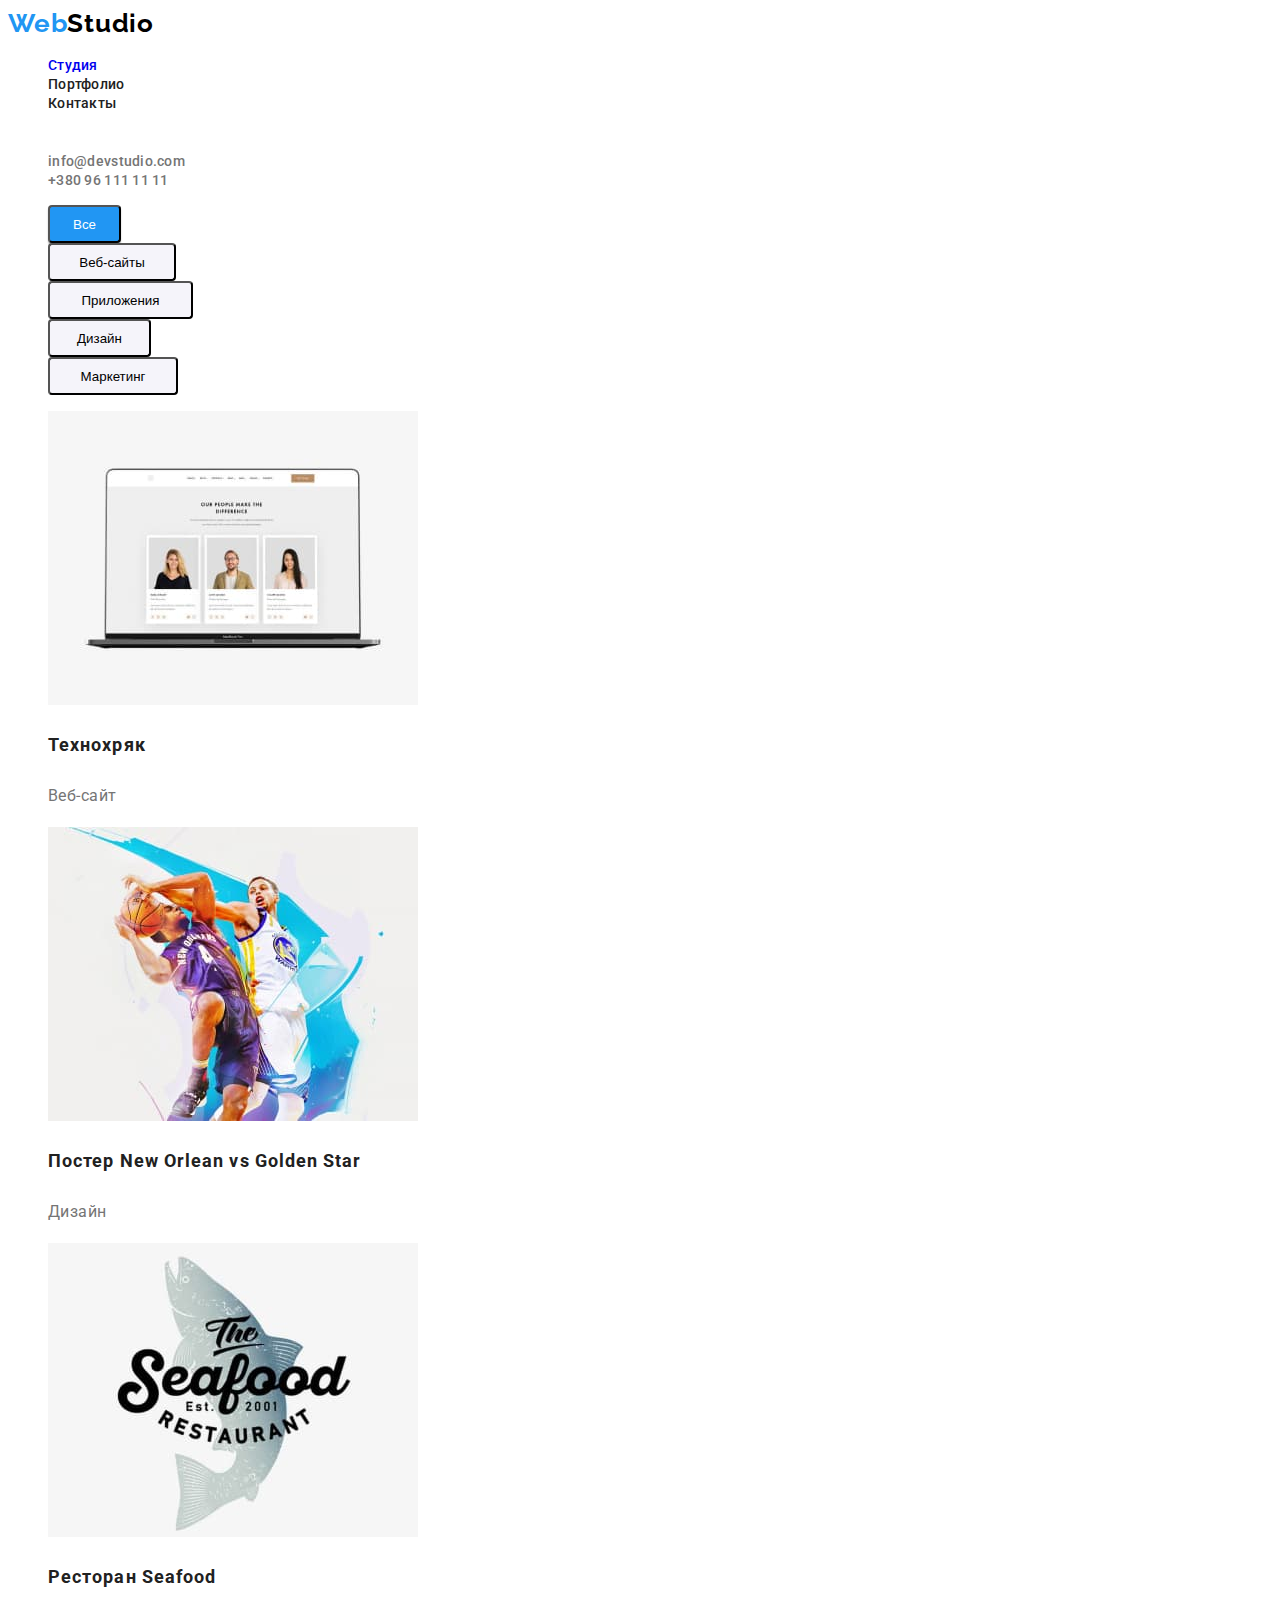
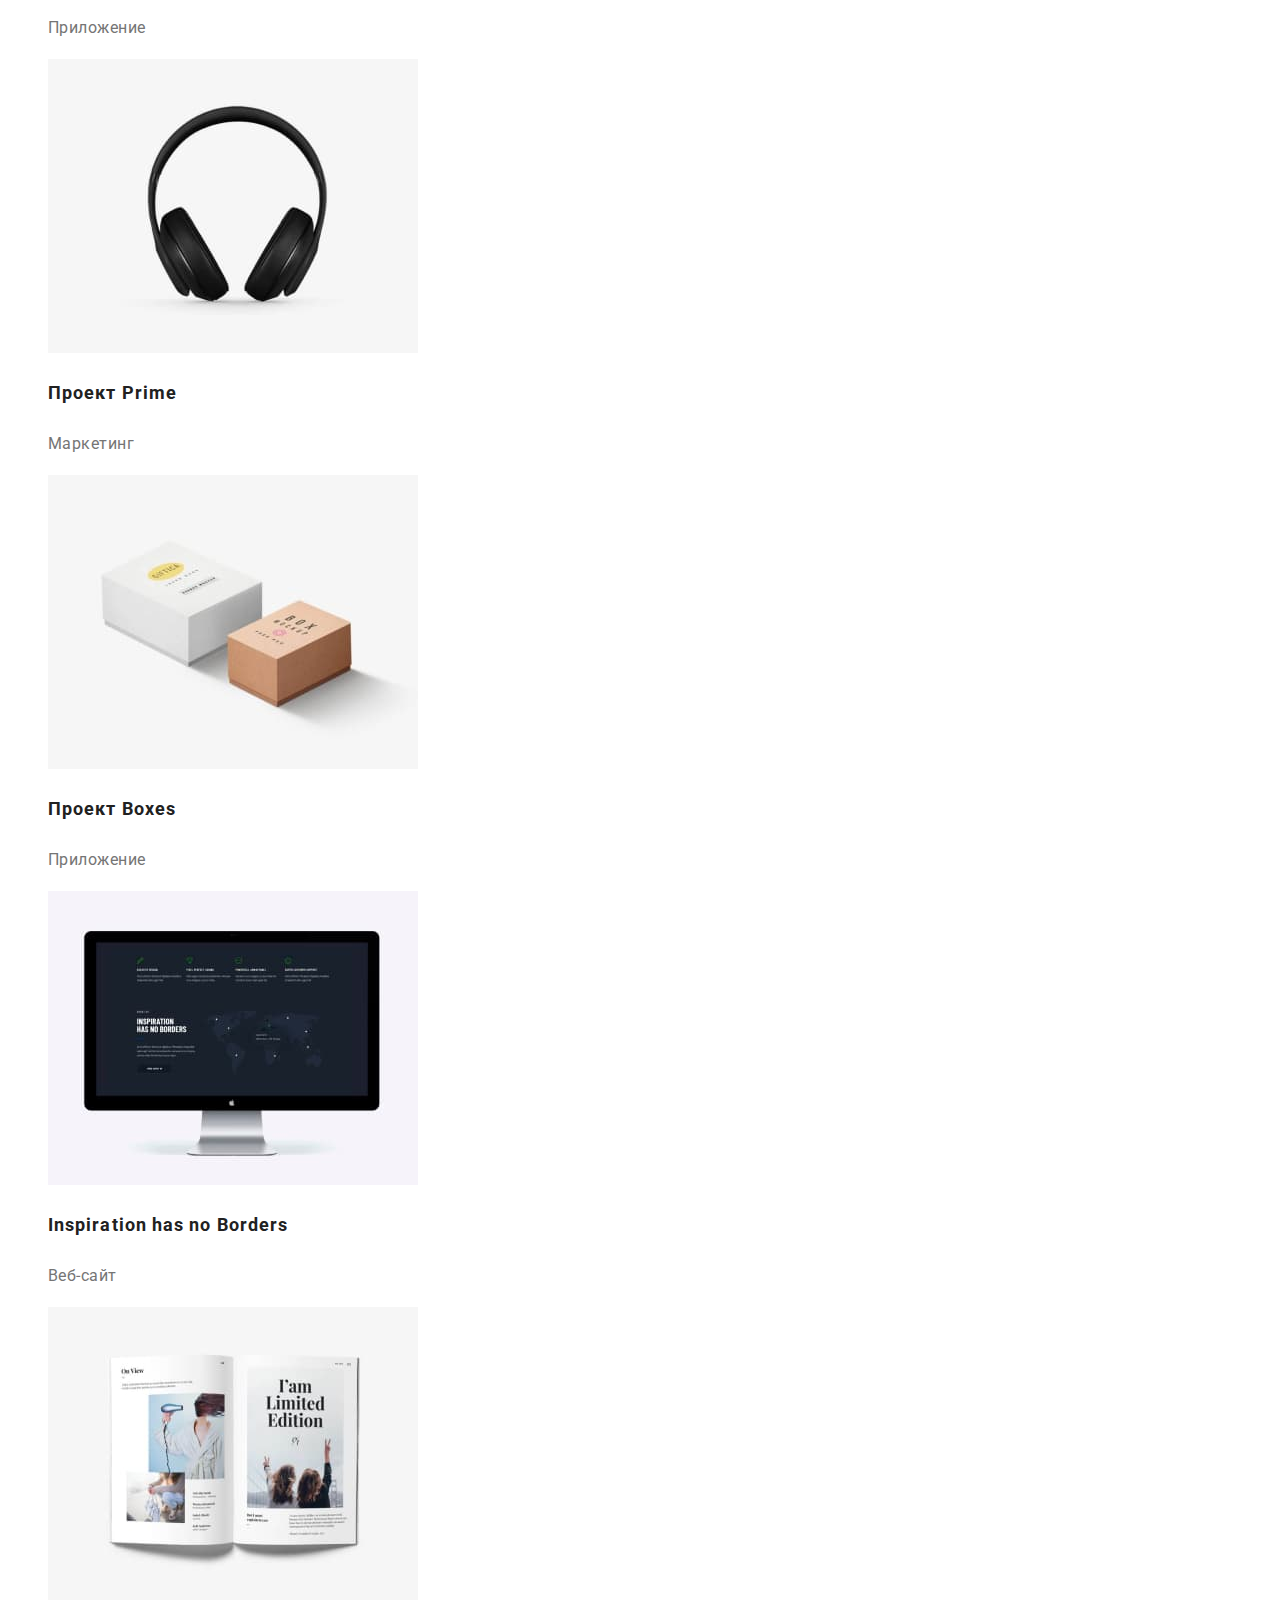
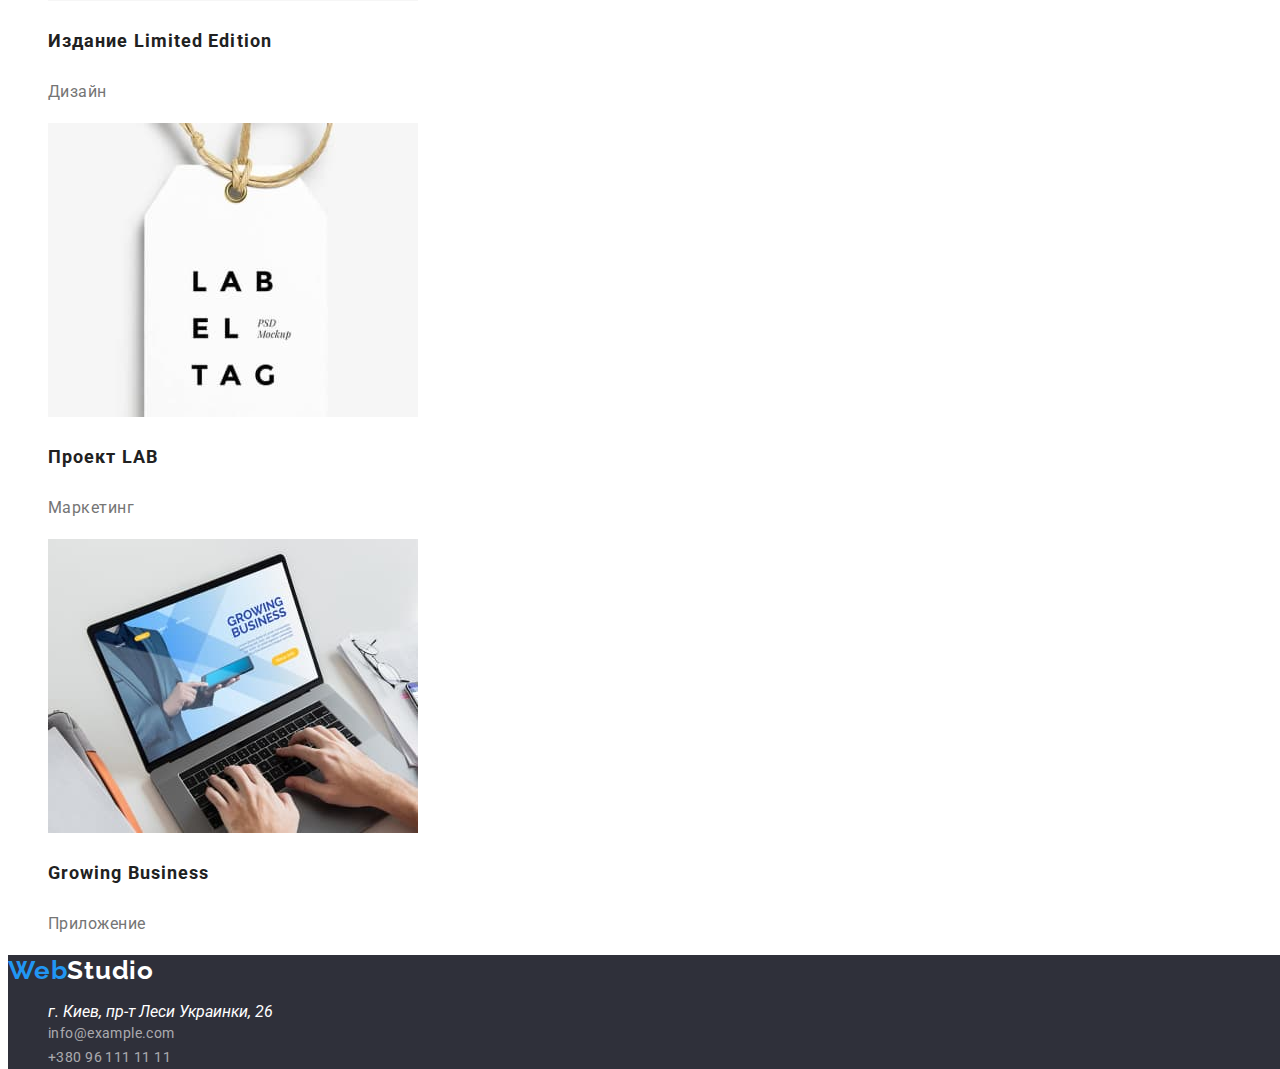
==== commit 404e373d: "second fix after mentor comments" ====
--- a/portfolio.html
+++ b/portfolio.html
@@ -30,13 +30,13 @@
     <main>
         <!--main-buttons-->
         <section>
-        <ul>
-            <li><button type="button" class="buttons-links-portfolio">Все</button></li>
-            <li><button type="button" class="buttons-links-portfolio">Веб-сайты</button></li>
-            <li><button type="button" class="buttons-links-portfolio">Приложения</button></li>
-            <li><button type="button" class="buttons-links-portfolio">Дизайн</button></li>
-            <li><button type="button" class="buttons-links-portfolio">Маркетинг</button></li>
-            </ul>
+        <ul class="table-buttons-portfolio">
+            <li><button type="button" class="buttons-links-all">Все</button></li>
+            <li><button type="button" class="buttons-links-allweb">Веб-сайты</button></li>
+            <li><button type="button" class="buttons-links-apps">Приложения</button></li>
+            <li><button type="button" class="buttons-links-designe">Дизайн</button></li>
+            <li><button type="button" class="buttons-links-marketing">Маркетинг</button></li>
+        </ul>
             <ul>
                 <li>
                 <img width="370" height="294" src="./images/tehnocrack.jpg" alt="Product Designer">
--- a/css/styles.css
+++ b/css/styles.css
@@ -6,6 +6,14 @@
     background: #FFFFFF;
 }
 
+.menu-list{
+width: 1600px;
+height: 80px;
+left: 0px;
+top: 0px;
+background: #FFFFFF;
+}
+
 .header-logo {
     font-family: 'Raleway';
 font-style: normal;
@@ -111,25 +119,41 @@
 color: #000;
 }
 
+.main-button{
+width: 1600px;
+height: 600px;
+left: 0px;
+top: 80px;
+background: #2F303A;
+}
+
 .affective-business{
-    font-family: 'Roboto';
-font-style: normal;
-font-weight: 900;
-font-size: 44px;
-line-height: 60px;
-letter-spacing: 0.06em;
-text-transform: uppercase;
-color: #000;
+    position: absolute;
+    width: 696px;
+    height: 120px;
+    left: 452px;
+    top: 280px;
+    font-family: 'Roboto';
+    font-style: normal;
+    font-weight: 900;
+    font-size: 44px;
+    line-height: 60px;
+    text-align: center;
+    letter-spacing: 0.06em;
+    text-transform: uppercase;
+    color: #FFFFFF;
 }
 
 .order-service{
-width: 200px;
-height: 50px;
-left: 700px;
-top: 430px;
-background: #2196F3;
-box-shadow: 0px 4px 4px rgba(0, 0, 0, 0.15);
-border-radius: 4px;
+    margin-top: 30px;
+    position: absolute;
+    width: 200px;
+    height: 50px;
+    left: 700px;
+    top: 430px;
+    background: #2196F3;
+    box-shadow: 0px 4px 4px rgba(0, 0, 0, 0.15);
+    border-radius: 4px;
 }
 
 .order-button{
@@ -145,7 +169,6 @@
 }
 
 .order-button:hover{
-    color: #000;
     cursor: pointer;    
 }
 
@@ -236,14 +259,60 @@
     cursor: pointer;    
 }
 
-/* PORTOFLIO PAGE */
-
-.buttons-links-portfolio{
-    background: #F5F4FA;
+/* PORTFOLIO PAGE */
+
+.buttons-links-all{
+    width: 73px;
+    height: 38px;
+    left: 495px;
+    top: 174px;
+    background: #2196F3;
+    box-shadow: 0px 3px 1px rgba(0, 0, 0, 0.1), 0px 1px 2px rgba(0, 0, 0, 0.08), 0px 2px 2px rgba(0, 0, 0, 0.12);
     border-radius: 4px;
+    color: #fff;
+    cursor: pointer;
+}
+
+.buttons-links-allweb{
     width: 128px;
-    height: 38px;
-}
+height: 38px;
+left: 576px;
+top: 174px;
+background: #F5F4FA;
+border-radius: 4px;
+cursor: pointer;
+}
+
+.buttons-links-apps{
+    width: 145px;
+height: 38px;
+left: 712px;
+top: 174px;
+background: #F5F4FA;
+border-radius: 4px;
+cursor: pointer;
+}
+
+.buttons-links-designe{
+    width: 103px;
+height: 38px;
+left: 865px;
+top: 174px;
+background: #F5F4FA;
+border-radius: 4px;
+cursor: pointer;
+}
+
+.buttons-links-marketing{
+    width: 130px;
+height: 38px;
+left: 976px;
+top: 174px;
+background: #F5F4FA;
+border-radius: 4px;
+cursor: pointer;
+}
+
 
 .buttons-links-portfolio:hover{
     background: #2196F3;
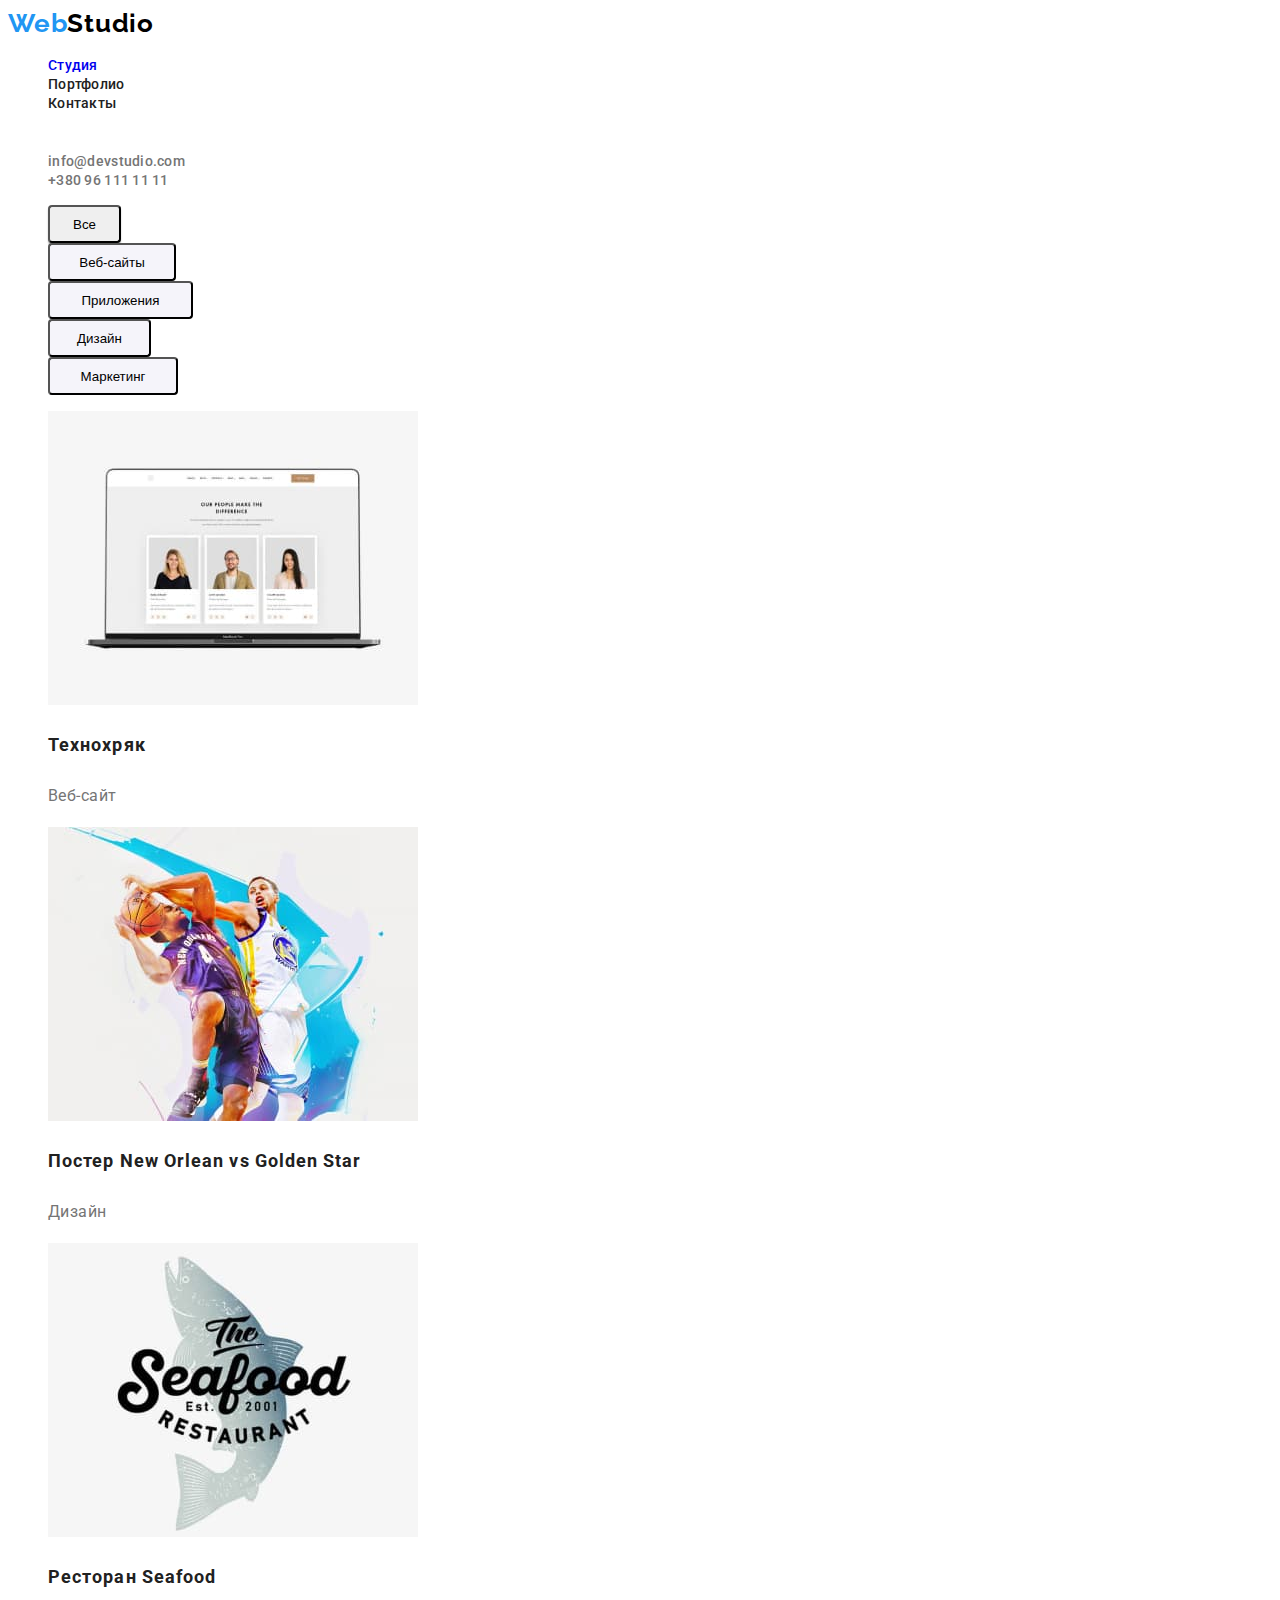
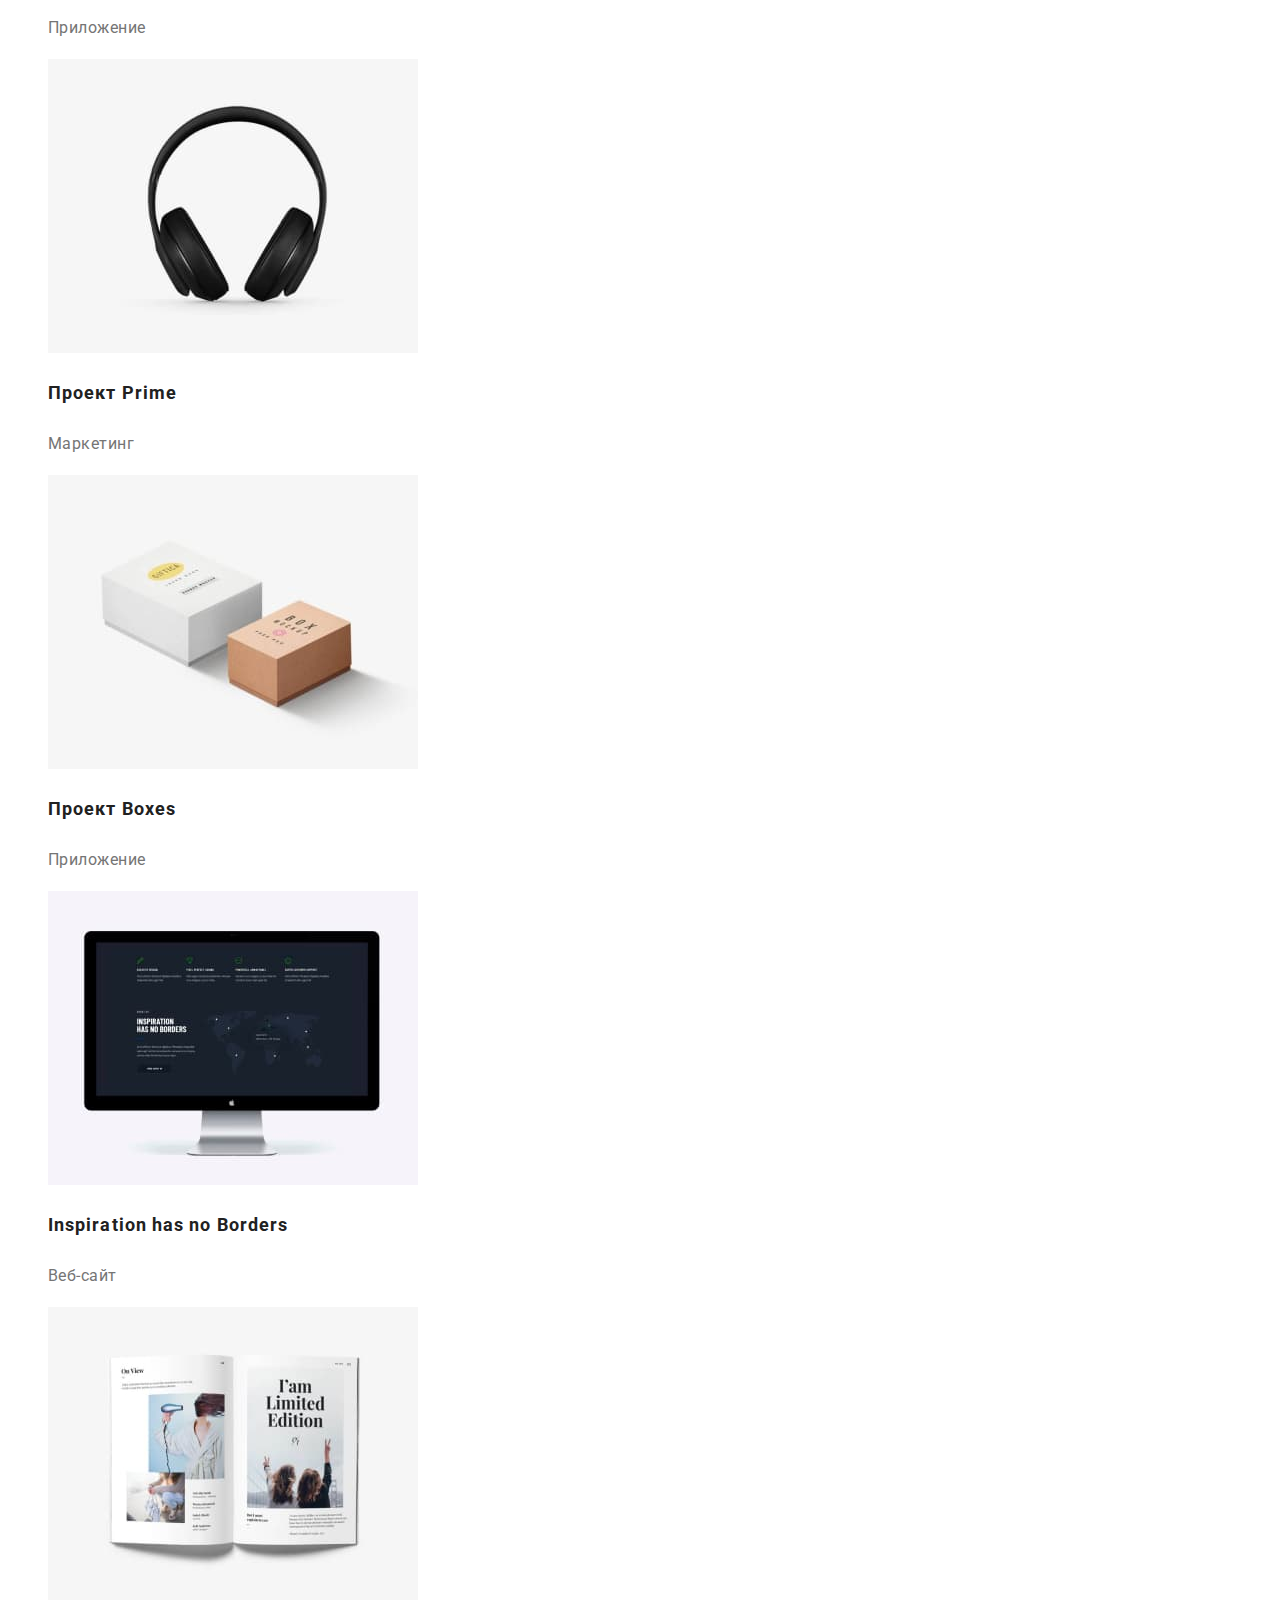
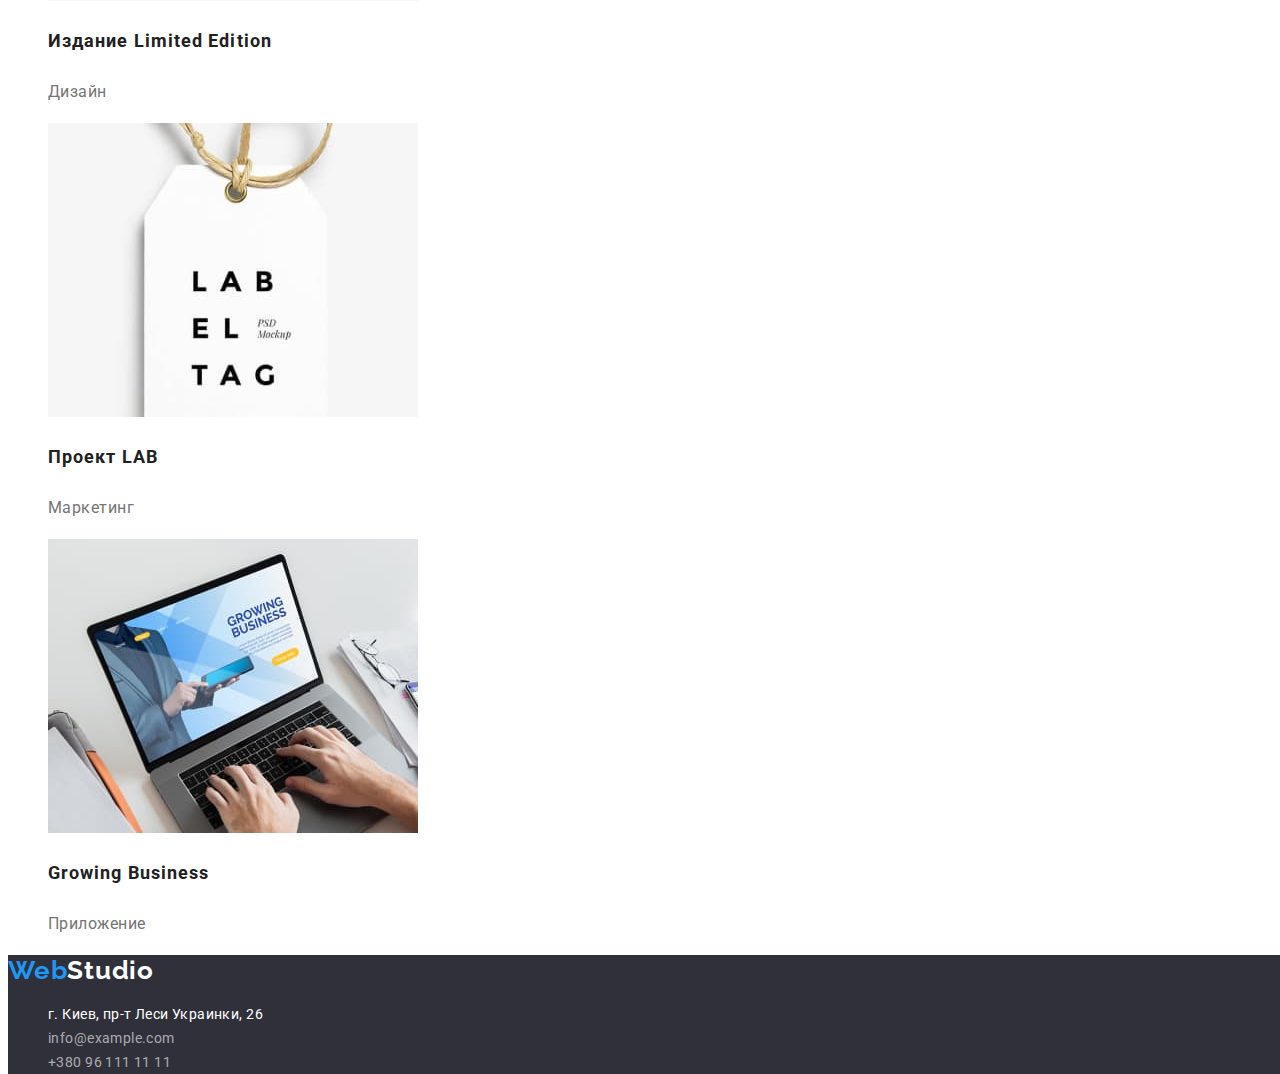
==== commit e5b7eddf: "fix" ====
--- a/portfolio.html
+++ b/portfolio.html
@@ -14,8 +14,8 @@
 
 <body>
     <header class="header">
+        <a href="index.html" class="header-logo" >Web<span class="logo-studio">Studio</span></a>
         <nav class="nav-menu">
-            <a href="index.html" class="header-logo" >Web<span class="logo-studio">Studio</span></a>
             <ul class="menu-list">
             <li ><a href="index.html" class="head-studia buttons-links-top">Студия</a></li>
             <li ><a href="portfolio.html" class="head-portfolio buttons-links-top">Портфолио</a></li>
@@ -87,12 +87,12 @@
         </section>
     </main>
     <footer class="footer">
-        <a href="index.html" class="header-logo" >Web<span class="logo-studio-footer">Studio</span></a>
+        <a href="index.html" class="footer-logo" >Web<span class="logo-studio-footer">Studio</span></a>
         <address>
         <ul>
             <li> <a href="/" class="adress"> г. Киев, пр-т Леси Украинки, 26 </a></li>
-            <li><a href="mailto:info@example.com" class="buttons-links-footer" >info@example.com</a></li>
-            <li><a href="tel:+380961111111" class="buttons-links-footer" >+380 96 111 11 11</a></li>
+            <li><a href="mailto:info@example.com" class="footer-mail">info@example.com</a></li>
+            <li><a href="tel:+380961111111" class="footer-phone">+380 96 111 11 11</a></li>
         </ul>
     </address>
     </footer>
--- a/css/styles.css
+++ b/css/styles.css
@@ -15,14 +15,17 @@
 }
 
 .header-logo {
+    width: 145px;
+    height: 31px;
+    left: 215px;
+    top: 24px;
     font-family: 'Raleway';
-font-style: normal;
-font-weight: 700;
-font-size: 26px;
-line-height: 31px;
-letter-spacing: 0.03em;
-color:#2196F3;
-text-decoration: none;
+    font-style: normal;
+    font-weight: 700;
+    font-size: 26px;
+    line-height: 31px;
+    letter-spacing: 0.03em;
+    color: #2196F3;
 }
 
 li {
@@ -112,11 +115,21 @@
 }
 
 .logo-studio {
+    width: 145px;
+    height: 31px;
+    left: 215px;
+    top: 24px;
+    font-family: 'Raleway';
+    font-style: normal;
     font-weight: 700;
-font-size: 26px;
-line-height: 31px;
-letter-spacing: 0.03em;
-color: #000;
+    font-size: 26px;
+    line-height: 31px;
+    letter-spacing: 0.03em;
+    color: #000;
+}
+
+.logo-studio:hover{
+    color: #2196F3;
 }
 
 .main-button{
@@ -127,8 +140,16 @@
 background: #2F303A;
 }
 
+.buttons-links-all:hover,
+.buttons-links-allweb:hover,
+.buttons-links-apps:hover,
+.buttons-links-designe:hover,
+.buttons-links-marketing:hover{
+background-color: #2196F3;
+color: #fff;
+}
+
 .affective-business{
-    position: absolute;
     width: 696px;
     height: 120px;
     left: 452px;
@@ -146,7 +167,6 @@
 
 .order-service{
     margin-top: 30px;
-    position: absolute;
     width: 200px;
     height: 50px;
     left: 700px;
@@ -178,22 +198,40 @@
     font-weight: 500;
     font-size: 16px;
     line-height: 19px;
+    text-align: center;
     letter-spacing: 0.03em;
     color: #212121;
 }
 
+.mini-zagolovok{
+    font-family: 'Roboto';
+    font-style: normal;
+    font-weight: 700;
+    font-size: 14px;
+    line-height: 16px;
+    letter-spacing: 0.03em;
+    text-transform: uppercase;
+    color: #212121; 
+}
+
 .top-desc {
-    font-family: 'Roboto';
-font-style: normal;
-font-weight: 400;
-font-size: 14px;
-line-height: 24px;
-letter-spacing: 0.03em;
-color: #757575;
+    width: 270px;
+    height: 75px;
+    left: 215px;
+    top: 800px;
+    font-family: 'Roboto';
+    font-style: normal;
+    font-weight: 400;
+    font-size: 14px;
+    line-height: 24px;
+    letter-spacing: 0.03em;
+    color: #757575;
+    
 }
 
 .what-we-do{
     font-family: 'Roboto';
+    text-align: center;
 font-style: normal;
 font-weight: 700;
 font-size: 36px;
@@ -205,6 +243,7 @@
 .our-team{
     font-family: 'Roboto';
 font-style: normal;
+text-align: center;
 font-weight: 700;
 font-size: 36px;
 line-height: 42px;
@@ -214,12 +253,13 @@
 
 .people-desc{
     font-family: 'Roboto';
-font-style: normal;
-font-weight: 400;
-font-size: 16px;
-line-height: 19px;
-letter-spacing: 0.03em;
-color: #757575;
+    font-style: normal;
+    font-weight: 400;
+    font-size: 16px;
+    line-height: 19px;
+    text-align: center;
+    letter-spacing: 0.03em;
+    color: #757575;
 }
 
 .footer {
@@ -227,6 +267,16 @@
 }
 
 .adress{
+    width: 231px;
+    height: 21px;
+    left: 215px;
+    top: 1739px;
+    font-family: 'Roboto';
+    font-style: normal;
+    font-weight: 400;
+    font-size: 14px;
+    line-height: 24px;
+    letter-spacing: 0.03em;
     color: #FFFFFF;
 }
 
@@ -240,12 +290,34 @@
     color: #fff;  
 }
 
+.logo-studio-footer:hover{
+    color: #2196F3;
+}
+
 .contacts {
     color: grey;
 }
 
-.buttons-links-footer{
-    font-family: 'Roboto';
+.footer-mail{
+    width: 231px;
+    height: 21px;
+    left: 215px;
+    top: 1769px;
+    font-family: 'Roboto';
+    font-style: normal;
+    font-weight: 400;
+    font-size: 14px;
+    line-height: 24px;
+    letter-spacing: 0.03em;
+    color: rgba(255, 255, 255, 0.6);
+}
+
+.footer-phone{
+    width: 231px;
+height: 21px;
+left: 215px;
+top: 1799px;
+font-family: 'Roboto';
 font-style: normal;
 font-weight: 400;
 font-size: 14px;
@@ -254,7 +326,8 @@
 color: rgba(255, 255, 255, 0.6);
 }
 
-.buttons-links-footer:hover{
+.footer-mail:hover,
+.footer-phone:hover{
     color: #2196F3;
     cursor: pointer;    
 }
@@ -266,10 +339,8 @@
     height: 38px;
     left: 495px;
     top: 174px;
-    background: #2196F3;
     box-shadow: 0px 3px 1px rgba(0, 0, 0, 0.1), 0px 1px 2px rgba(0, 0, 0, 0.08), 0px 2px 2px rgba(0, 0, 0, 0.12);
     border-radius: 4px;
-    color: #fff;
     cursor: pointer;
 }
 
@@ -313,12 +384,18 @@
 cursor: pointer;
 }
 
-
-.buttons-links-portfolio:hover{
-    background: #2196F3;
-    color: #fff;
-    box-shadow: 0px 3px 1px rgba(0, 0, 0, 0.1), 0px 1px 2px rgba(0, 0, 0, 0.08), 0px 2px 2px rgba(0, 0, 0, 0.12);
-    border-radius: 4px;
+.footer-logo{
+width: 145px;
+height: 31px;
+left: 215px;
+top: 2157px;
+font-family: 'Raleway';
+font-style: normal;
+font-weight: 700;
+font-size: 26px;
+line-height: 31px;
+letter-spacing: 0.03em;
+color: #2196F3;
 }
 
 .photo-name{
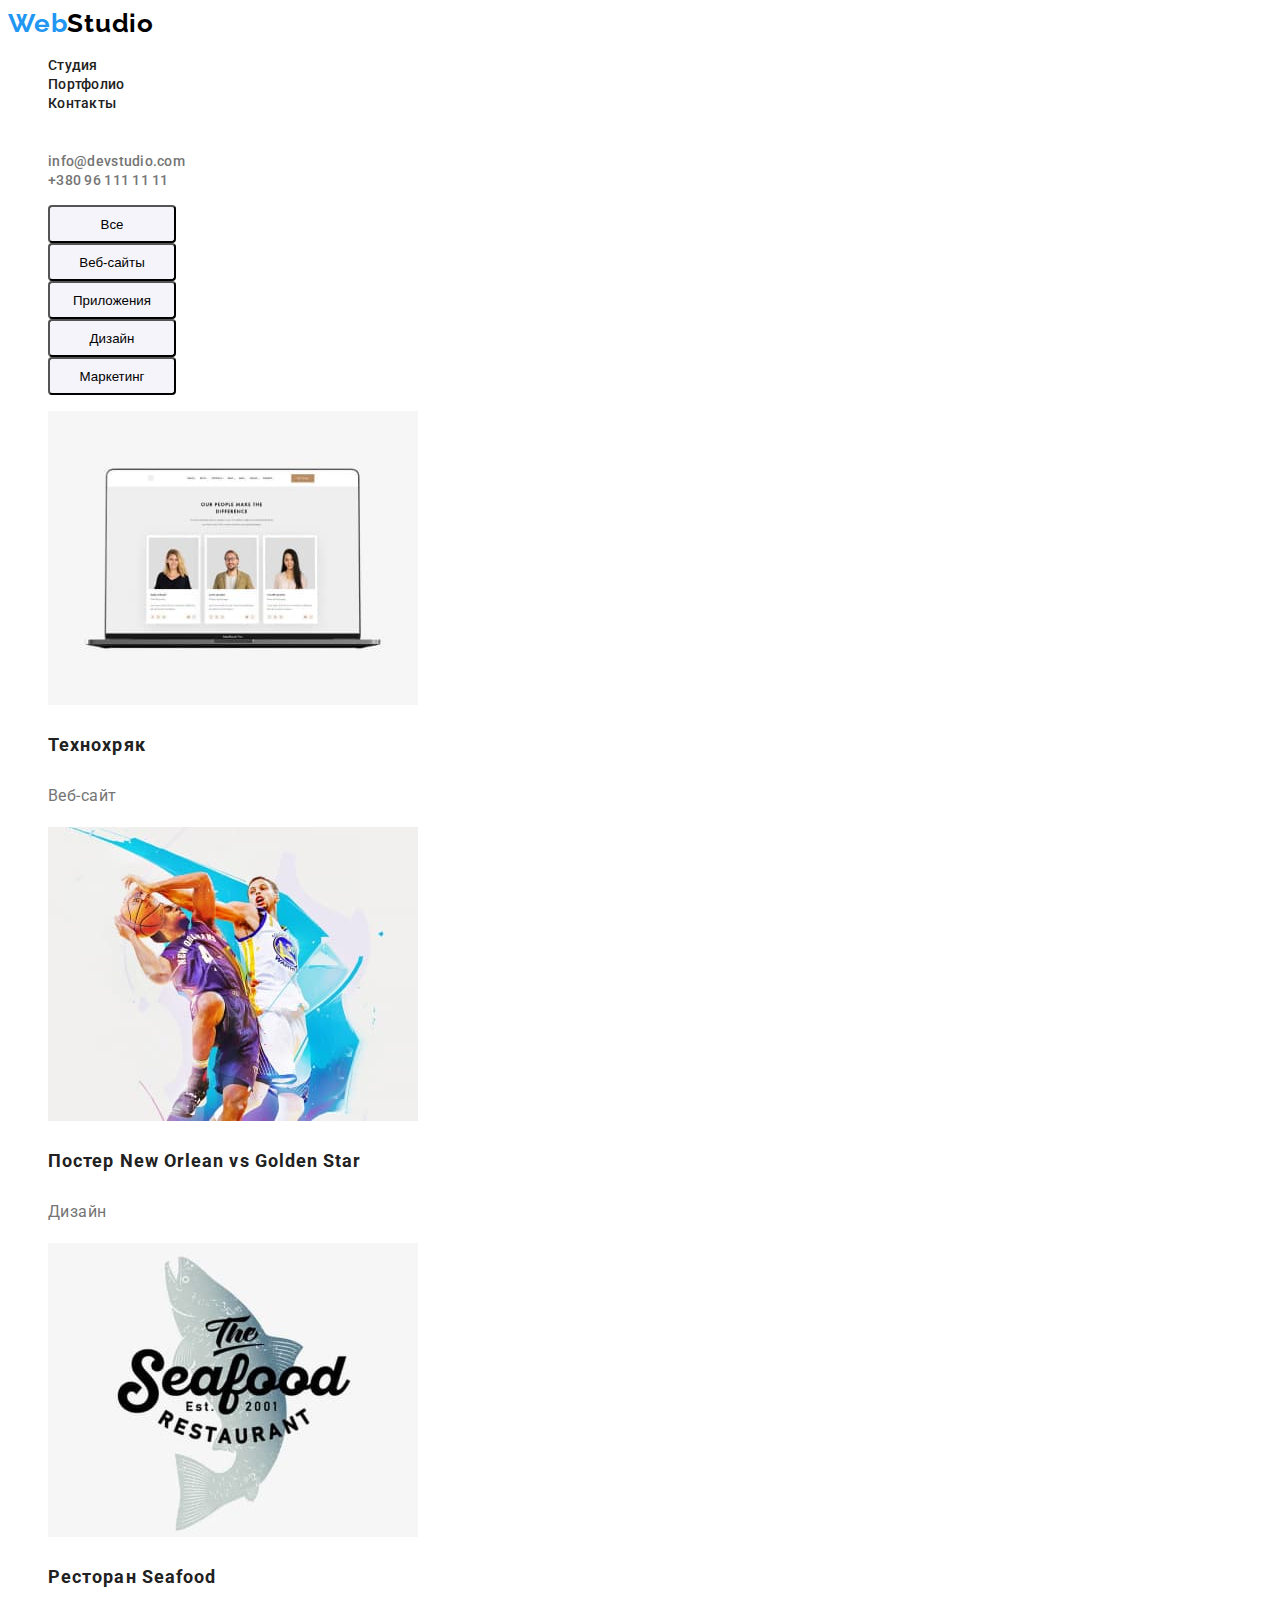
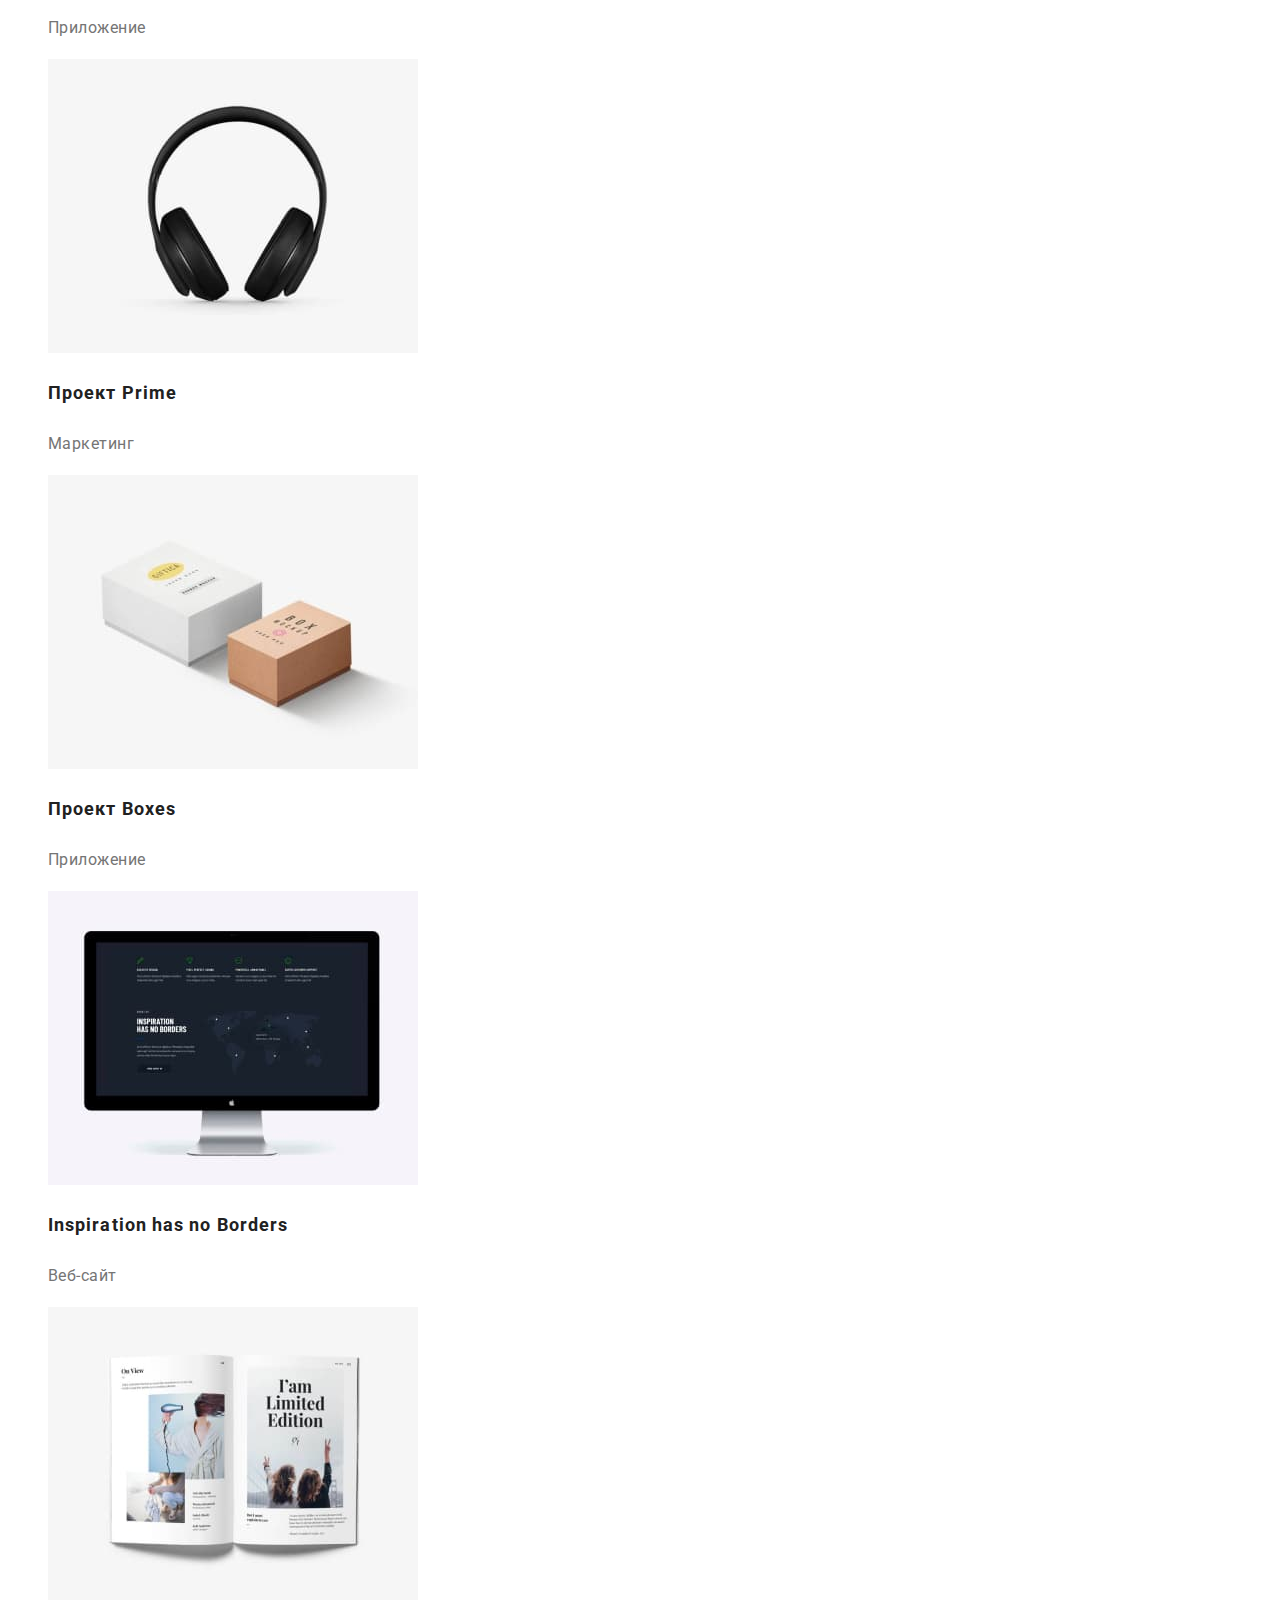
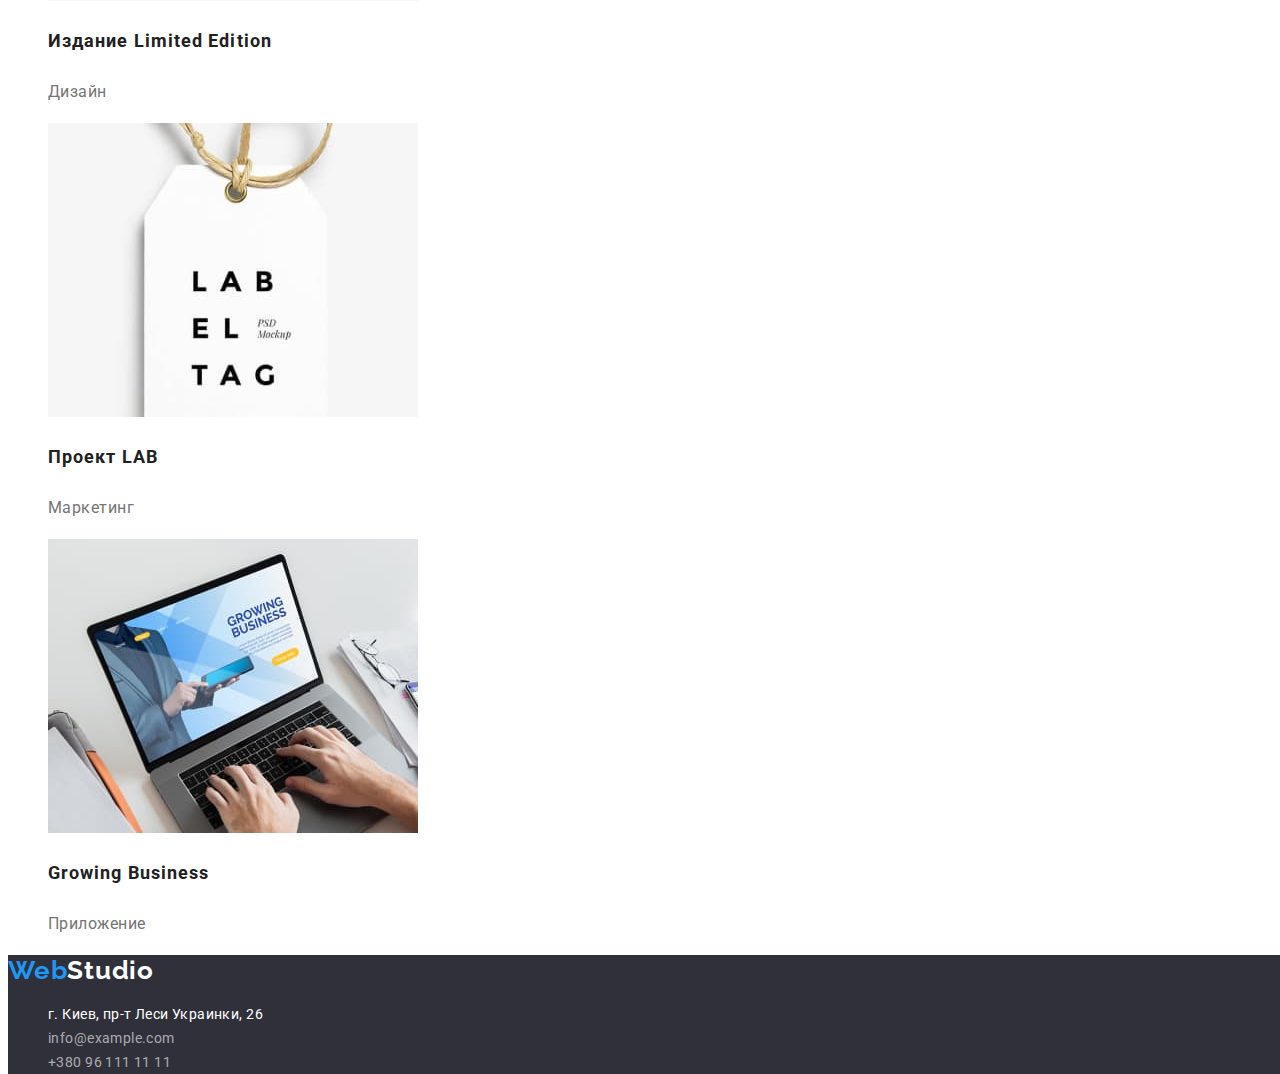
==== commit bd2dc18e: "Final accepted" ====
--- a/portfolio.html
+++ b/portfolio.html
@@ -31,11 +31,11 @@
         <!--main-buttons-->
         <section>
         <ul class="table-buttons-portfolio">
-            <li><button type="button" class="buttons-links-all">Все</button></li>
-            <li><button type="button" class="buttons-links-allweb">Веб-сайты</button></li>
-            <li><button type="button" class="buttons-links-apps">Приложения</button></li>
-            <li><button type="button" class="buttons-links-designe">Дизайн</button></li>
-            <li><button type="button" class="buttons-links-marketing">Маркетинг</button></li>
+            <li><button type="button" class="buttons-links-portfolio">Все</button></li>
+            <li><button type="button" class="buttons-links-portfolio">Веб-сайты</button></li>
+            <li><button type="button" class="buttons-links-portfolio">Приложения</button></li>
+            <li><button type="button" class="buttons-links-portfolio">Дизайн</button></li>
+            <li><button type="button" class="buttons-links-portfolio">Маркетинг</button></li>
         </ul>
             <ul>
                 <li>
--- a/css/styles.css
+++ b/css/styles.css
@@ -62,6 +62,7 @@
 font-size: 14px;
 line-height: 16px;
 letter-spacing: 0.02em;
+color: #212121;
 }
 
 .head-portfolio{
@@ -69,14 +70,12 @@
     height: 16px;
     left: 552px;
     top: 32px;
-    
     font-family: 'Roboto';
     font-style: normal;
     font-weight: 500;
     font-size: 14px;
     line-height: 16px;
     letter-spacing: 0.02em;
-    
     color: #212121;
 }
 
@@ -85,14 +84,12 @@
     height: 16px;
     left: 679px;
     top: 32px;
-    
     font-family: 'Roboto';
     font-style: normal;
     font-weight: 500;
     font-size: 14px;
     line-height: 16px;
     letter-spacing: 0.02em;
-    
     color: #212121;
 }
 
@@ -140,11 +137,16 @@
 background: #2F303A;
 }
 
-.buttons-links-all:hover,
-.buttons-links-allweb:hover,
-.buttons-links-apps:hover,
-.buttons-links-designe:hover,
-.buttons-links-marketing:hover{
+.buttons-links-portfolio{
+    width: 128px;
+height: 38px;
+left: 576px;
+top: 174px;
+background: #F5F4FA;
+border-radius: 4px;
+}
+
+.buttons-links-portfolio:hover{
 background-color: #2196F3;
 color: #fff;
 }
@@ -334,56 +336,6 @@
 
 /* PORTFOLIO PAGE */
 
-.buttons-links-all{
-    width: 73px;
-    height: 38px;
-    left: 495px;
-    top: 174px;
-    box-shadow: 0px 3px 1px rgba(0, 0, 0, 0.1), 0px 1px 2px rgba(0, 0, 0, 0.08), 0px 2px 2px rgba(0, 0, 0, 0.12);
-    border-radius: 4px;
-    cursor: pointer;
-}
-
-.buttons-links-allweb{
-    width: 128px;
-height: 38px;
-left: 576px;
-top: 174px;
-background: #F5F4FA;
-border-radius: 4px;
-cursor: pointer;
-}
-
-.buttons-links-apps{
-    width: 145px;
-height: 38px;
-left: 712px;
-top: 174px;
-background: #F5F4FA;
-border-radius: 4px;
-cursor: pointer;
-}
-
-.buttons-links-designe{
-    width: 103px;
-height: 38px;
-left: 865px;
-top: 174px;
-background: #F5F4FA;
-border-radius: 4px;
-cursor: pointer;
-}
-
-.buttons-links-marketing{
-    width: 130px;
-height: 38px;
-left: 976px;
-top: 174px;
-background: #F5F4FA;
-border-radius: 4px;
-cursor: pointer;
-}
-
 .footer-logo{
 width: 145px;
 height: 31px;
